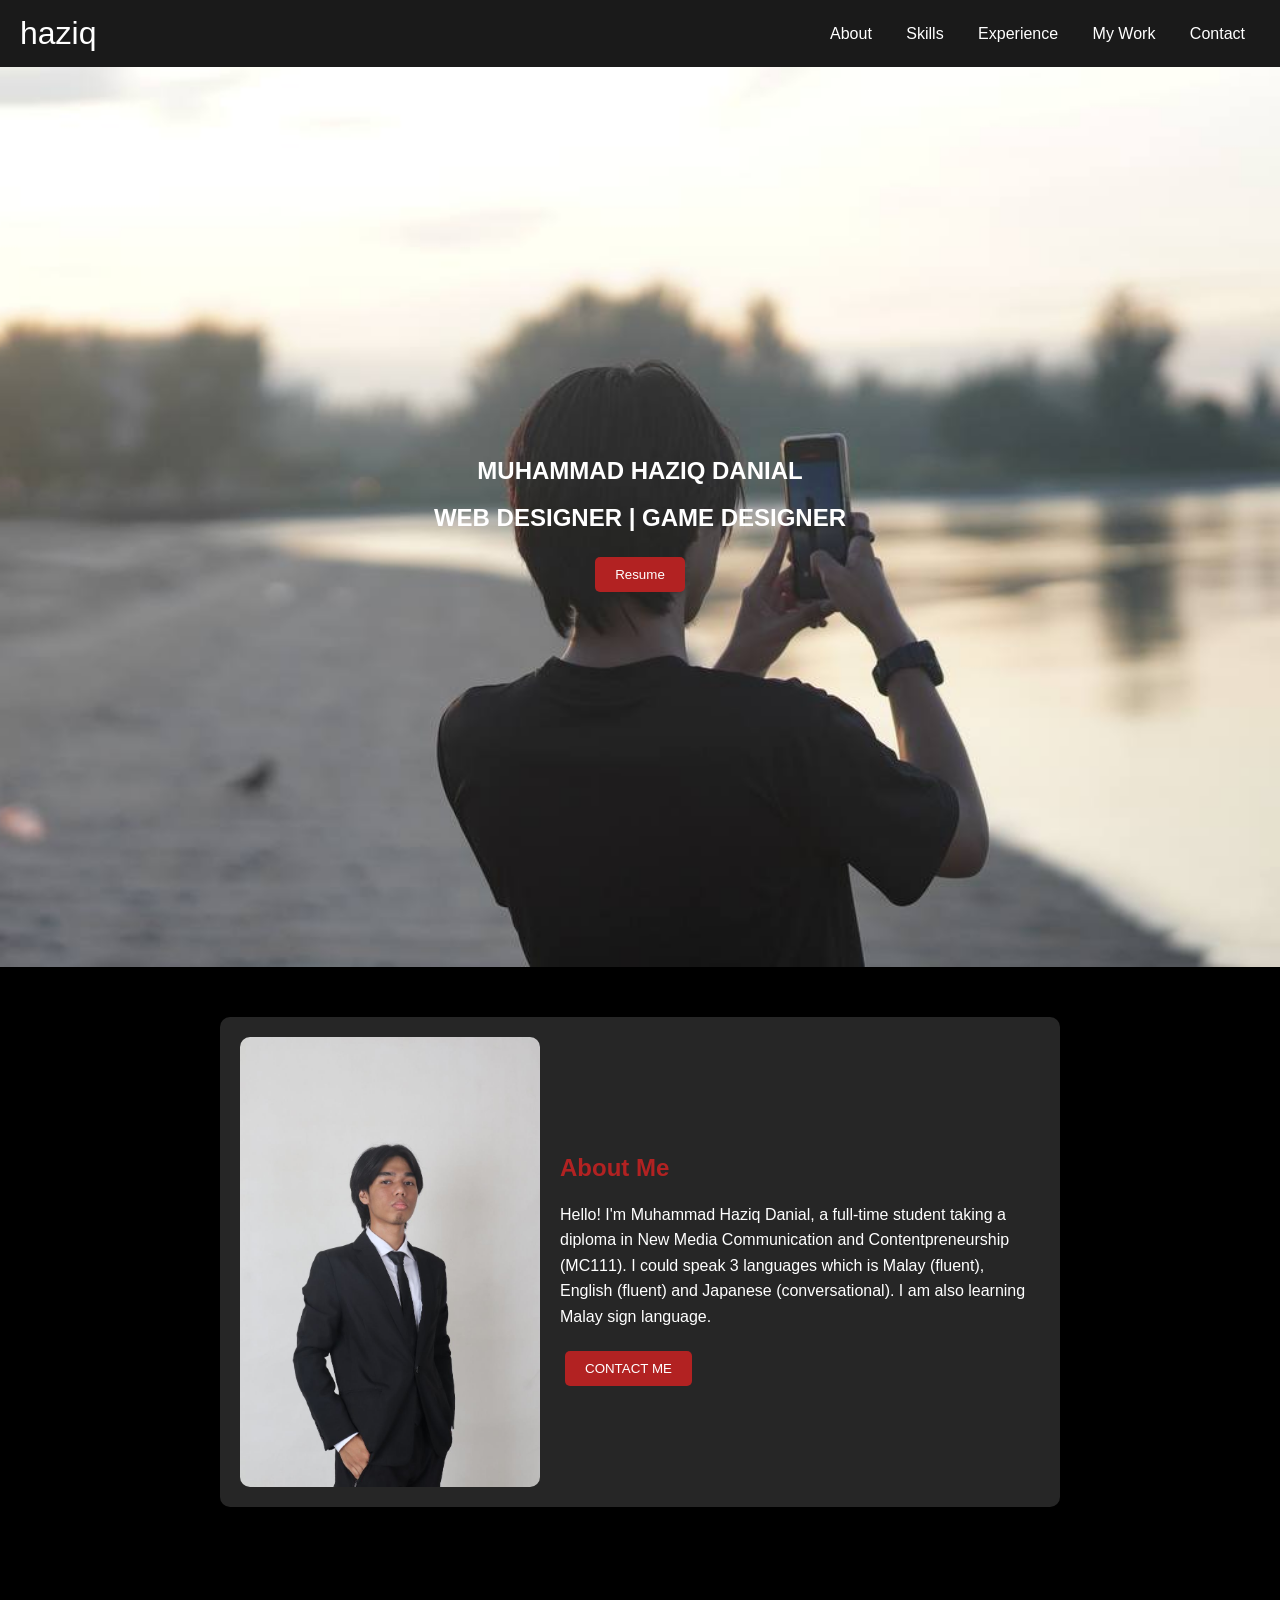
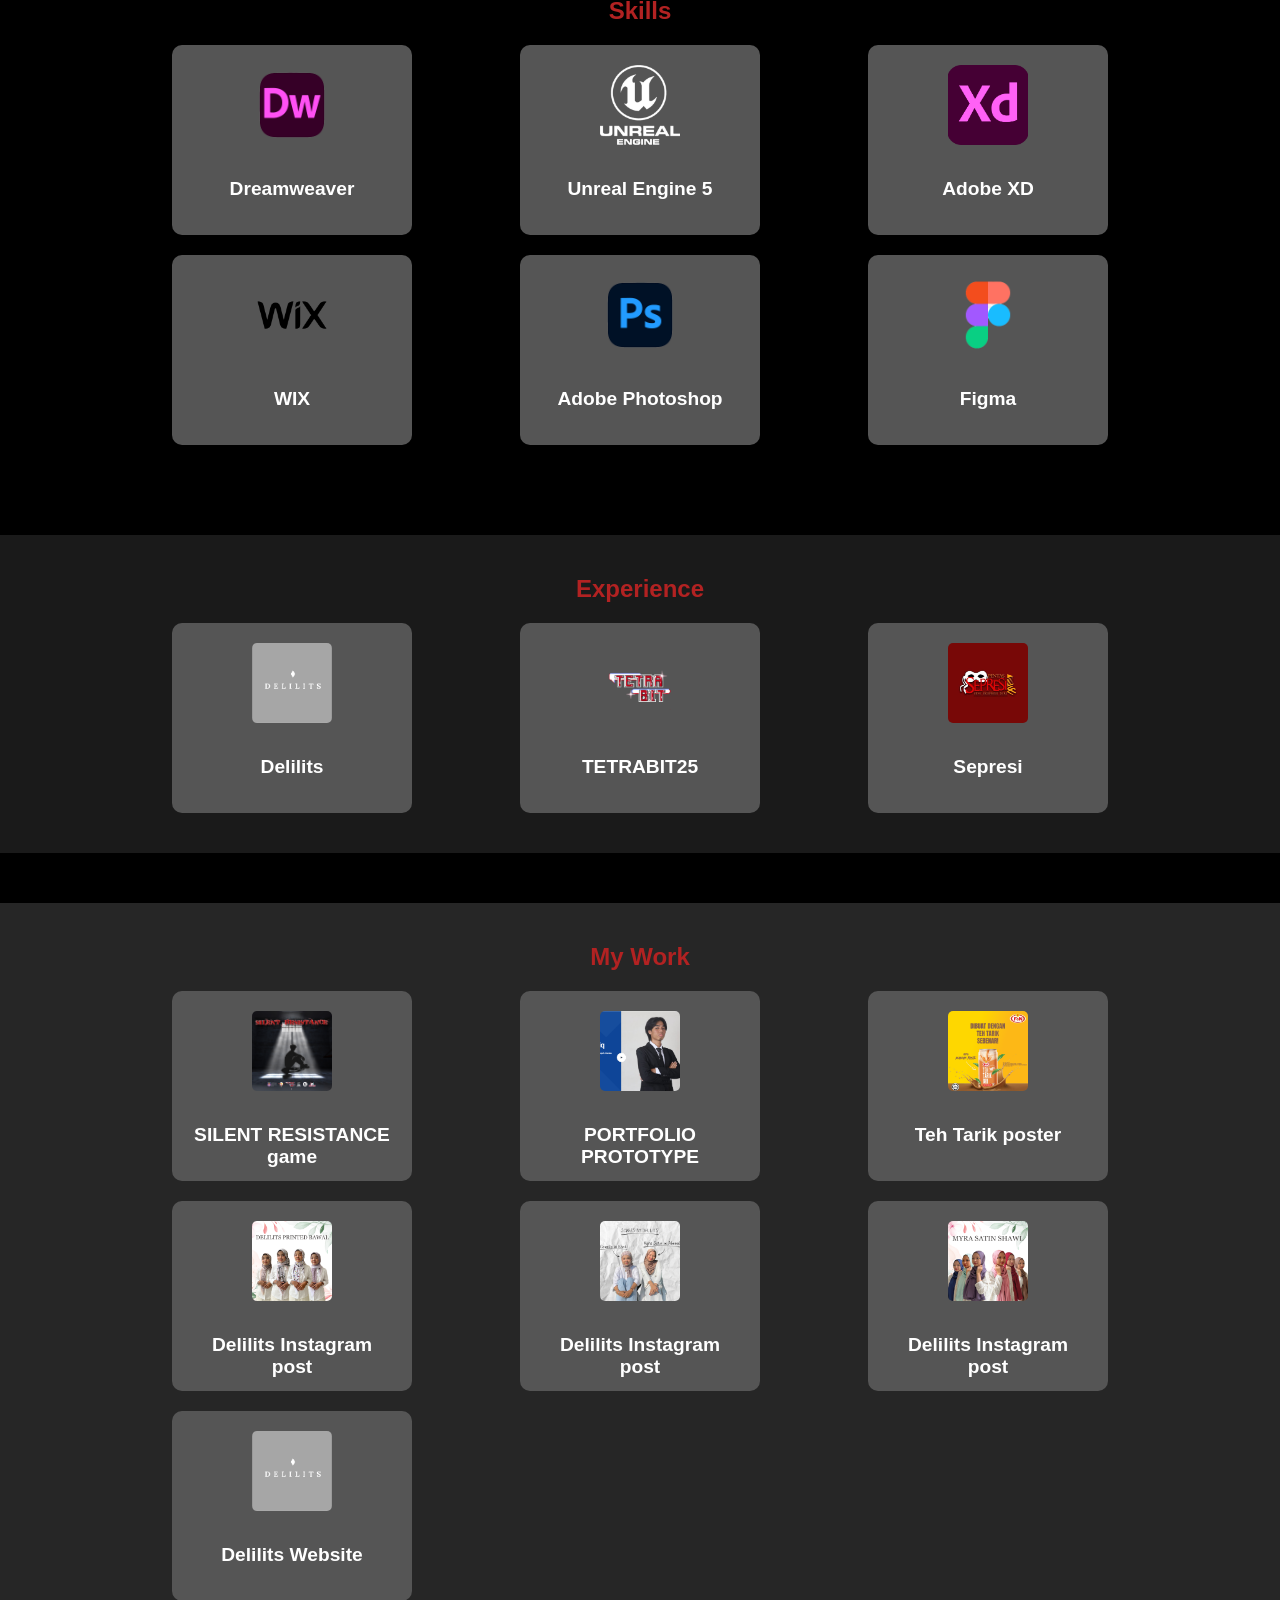
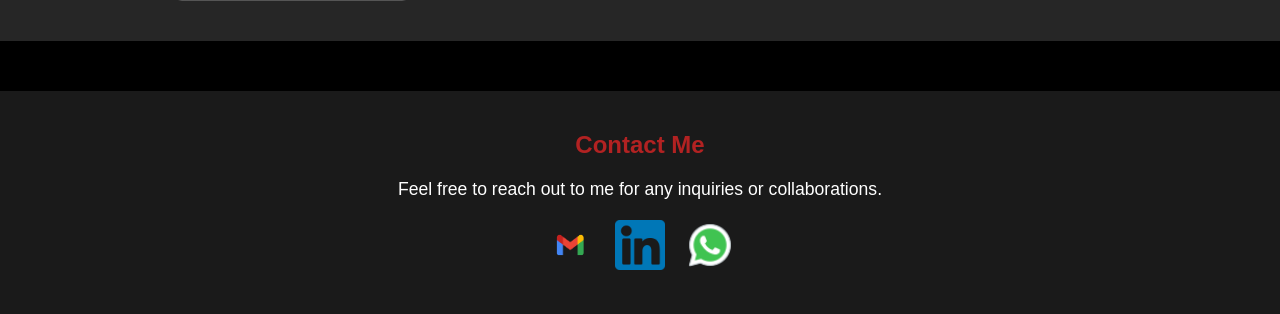
==== index.html @ 8dfd3870 "Update index.html" ====
<!DOCTYPE html>
<html lang="en">
<head>
  <meta charset="UTF-8">
  <meta name="viewport" content="width=device-width, initial-scale=1.0">
  <title>Haziq-Portfolio</title>
  <link rel="stylesheet" href="css/basic.css">
  <link rel="stylesheet" href="https://cdnjs.cloudflare.com/ajax/libs/font-awesome/6.0.0/css/all.min.css"
    integrity="sha512-9usAa10IRO0HhonpyAIVpjrylPvoDwiPUiKdWk5t3PyolY1cOd4DSE0Ga+ri4AuTroPR5aQvXU9xC6qOPnzFeg=="
    crossorigin="anonymous" referrerpolicy="no-referrer" />
</head>
<body>
  <nav class="main-nav">
    <a href="#" class="logo" onclick="scrollToHero()">haziq</a>
    <div class="nav-links">
      <a href="#about">About</a>
      <a href="#skills">Skills</a>
      <a href="#experience">Experience</a>
      <a href="#my-work">My Work</a>
      <a href="#contact">Contact</a>
    </div>
    <div class="hamburger">
      <i class="fas fa-bars"></i>
    </div>
  </nav>

  <section id="hero" class="hero">
    <div class="hero-content">
      <h1>MUHAMMAD HAZIQ DANIAL</h1>
      <h2>WEB DESIGNER | GAME DESIGNER</h2>
      <a
        href="https://www.canva.com/design/DAGLxWWae8o/kilIb12-wO36M04ahbIdtQ/view?utm_content=DAGLxWWae8o&utm_campaign=designshare&utm_medium=link2&utm_source=uniquelinks&utlId=h05227109ed"
        target="_blank">
        <button>Resume</button>
      </a>
    </div>
  </section>

  <section id="about" class="about">
    <img src="img/about me.jpg" alt="About Me">
    <div>
      <h2>About Me</h2>
      <p>Hello! I'm Muhammad Haziq Danial, a full-time student taking a diploma in New Media Communication and
        Contentpreneurship (MC111).
        I could speak 3 languages which is Malay (fluent), English (fluent) and Japanese (conversational). I am also
        learning Malay sign language.</p>
      <button onclick="scrollToContact()">CONTACT ME</button>
    </div>
  </section>

  <section id="skills" class="skills">
    <h2>Skills</h2>
    <div class="services-container">
      <div class="service-card" data-level="Level: Intermediate">
        <img src="img/dreamweaver.png" alt="Dreamweaver">
        <h3>Dreamweaver</h3>
      </div>
      <div class="service-card" data-level="Level: Intermediate">
        <img src="img/ue5.png" alt="Unreal Engine 5">
        <h3>Unreal Engine 5</h3>
      </div>
      <div class="service-card" data-level="Level: Intermediate">
        <img src="img/xd.png" alt="Adobe XD">
        <h3>Adobe XD</h3>
      </div>
      <div class="service-card" data-level="Level: Intermediate">
        <img src="img/wix.webp" alt="WIX">
        <h3>WIX</h3>
      </div>
      <div class="service-card" data-level="Level: Intermediate">
        <img src="img/photoshop.png" alt="Adobe Photoshop">
        <h3>Adobe Photoshop</h3>
      </div>
      <div class="service-card" data-level="Level: Intermediate">
        <img src="img/figma.png" alt="Figma">
        <h3>Figma</h3>
      </div>
    </div>
  </section>

  <section id="experience" class="experience">
    <h2>Experience</h2>
    <div class="services-container">
      <div class="service-card" onclick="showPopup('delilits')">
        <img src="img/delilits.png" alt="Delilits">
        <h3>Delilits</h3>
      </div>
      <div class="service-card" onclick="showPopup('tetrabit')">
        <img src="img/TetraBit2.png" alt="TETRABIT25">
        <h3>TETRABIT25</h3>
      </div>
      <div class="service-card" onclick="showPopup('sepresi')">
        <img src="img/sepresi.jpg" alt="Sepresi">
        <h3>Sepresi</h3>
      </div>
    </div>
  </section>

  <section id="my-work" class="my-work">
    <h2>My Work</h2>
    <div class="services-container">
      <div class="service-card" onclick="showVideoPopup('silent')">
        <img src="poster landscape.png" alt="SILENT RESISTANCE game">
        <h3>SILENT RESISTANCE game</h3>
      </div>
      <div class="service-card" onclick="showVideoPopup('portfolio')">
        <img src="Screenshot 2025-01-25 230722.png" alt="PORTFOLIO PROTOTYPE">
        <h3>PORTFOLIO PROTOTYPE</h3>
      </div>
      <div class="service-card" onclick="showPopupImage('img/teh tarik-Recovered.png')">
        <img src="img/teh tarik-Recovered.png" alt="Teh Tarik poster">
        <h3>Teh Tarik poster</h3>
      </div>
      <div class="service-card" onclick="showPopupImage('img/delilits bawal.png')">
        <img src="img/delilits bawal.png" alt="Delilits Instagram post">
        <h3>Delilits Instagram post</h3>
      </div>
      <div class="service-card" onclick="showPopupImage('img/Last post delilits.png')">
        <img src="img/Last post delilits.png" alt="Delilits Instagram post">
        <h3>Delilits Instagram post</h3>
      </div>
      <div class="service-card" onclick="showPopupImage('img/Delilits shawl.png')">
        <img src="img/Delilits shawl.png" alt="Delilits Instagram post">
        <h3>Delilits Instagram post</h3>
      </div>
      <div class="service-card" onclick="window.open('https://www.canva.com/design/DAGdekiUFUc/zvSo8yZYkR0SlbvZCG7vXQ/edit?utm_content=DAGdekiUFUc&utm_campaign=designshare&utm_medium=link2&utm_source=sharebutton', '_blank')">
        <img src="img/delilits.png" alt="Delilits Website">
        <h3>Delilits Website</h3>
      </div>
    </div>
  </section>

  <footer id="contact">
    <h2>Contact Me</h2>
    <p>Feel free to reach out to me for any inquiries or collaborations.</p>
    <div class="contact-container">
      <a href="mailto:haziqdanialsyah@gmail.com">
        <img src="img/email.png" alt="Email">
      </a>
      <a
        href="https://www.linkedin.com/in/haziq-danial-4a1328305?utm_source=share&utm_campaign=share_via&utm_content=profile&utm_medium=android_app"
        target="_blank">
        <img src="img/linkedin.png" alt="LinkedIn">
      </a>
      <a href="https://api.whatsapp.com/send/?phone=%2B60199232571&text&type=phone_number&app_absent=0"
        target="_blank">
        <img src="whatsapp.png" alt="WhatsApp">
      </a>
    </div>
  </footer>

  <div id="popup" class="popup">
    <div class="popup-content">
      <button class="popup-close" onclick="hidePopup()">&times;</button>
      <img id="popup-img" src="" alt="Experience">
      <div>
        <h3 id="popup-title"></h3>
        <p id="popup-description"></p>
        <p id="delilits-link" style="display: none;">For the full layout of the website <a
            href="https://www.canva.com/design/DAGdekiUFUc/zvSo8yZYkR0SlbvZCG7vXQ/edit?utm_content=DAGdekiUFUc&utm_campaign=designshare&utm_medium=link2&utm_source=sharebutton"
            target="_blank">click here</a>.</p>
        <div id="popup-images" class="popup-images"></div>
      </div>
    </div>
  </div>

  <div id="popup-image-container" class="popup-image-container">
    <img id="popup-image" src="" alt="Popup Image">
  </div>

  <div id="video-popup" class="video-popup">
    <div class="video-popup-content">
      <video id="video-player" controls></video>
      <div class="video-popup-controls">
        <button onclick="previousVideo()">Previous</button>
        <button onclick="nextVideo()">Next</button>
      </div>
      <button class="video-popup-close" onclick="hideVideoPopup()">&times;</button>
    </div>
  </div>

  <script>
    const experiences = {
      delilits: {
        img: "img/delilits.png",
        title: "Delilits",
        description: "Delilits was an online shawl brand. I was a developer for their website which was Delilits.com (The domain was no longer available). I also made three Instagram posts for Delilits which could be seen at the My work section.",
        images: []
      },
      tetrabit: {
        img: "img/TetraBit2.png",
        title: "TETRABIT25",
        description: "TETRABIT25 is an event organized by my course MC111. The event was to get beta testers to try our game. I am the treasurer and protocol bureau leader for the event. My job was to handle the event's financial flow and making sure that the event went as planned. I am also the developer of the game SILENT RESISTANCE for the TETRABIT25 exhibition.",
        images: ["img/DSC_7385-Enhanced-NR.jpg", "img/DSC_7483-Enhanced-NR.jpg", "img/DSC_7884-Enhanced-NR.jpg", "img/_DSC0107.JPG"]
      },
      sepresi: {
        img: "img/sepresi.jpg",
        title: "Sepresi",
        description: "SEPRESI is an acting club at my campus. On 4th of January, the club held a play and I was responsible of handling the ticketing process of the play. All the tickets were preordered and I will have to look for the buyers information before they claim the ticket.",
        images: ["img/semarak2.jpg", "img/semarak3.jpg", "img/semarak4.jpg", "img/semarakj.jpg"]
      }
    };

    const videos = {
      silent: {
        src: "MyProject10 Preview [NetMode_ Standalone 0]  (64-bit_PC D3D SM6) 2025-01-25 18-56-20.mp4",
        thumbnail: "poster landscape.png"
      },
      portfolio: {
        src: "Adobe XD 2025-01-25 22-15-40.mp4",
        thumbnail: "Screenshot 2025-01-25 230722.png"
      }
    };

    let currentVideoIndex = 0;
    const videoKeys = Object.keys(videos);
    let currentPopupKey = null;
    let currentImageIndex = 0;

    function showPopup(key) {
      const popup = document.getElementById('popup');
      const img = document.getElementById('popup-img');
      const title = document.getElementById('popup-title');
      const description = document.getElementById('popup-description');
      const popupImagesContainer = document.getElementById('popup-images');

      img.src = experiences[key].img;
      title.textContent = experiences[key].title;
      description.innerHTML = experiences[key].description;
      popupImagesContainer.innerHTML = '';

      if (key === 'delilits') {
        const delilitsLink = document.getElementById('delilits-link');
        delilitsLink.style.display = 'block';
      } else {
        document.getElementById('delilits-link').style.display = 'none';
      }

      experiences[key].images.forEach((image) => {
        const imgElement = document.createElement('img');
        imgElement.src = image;
        imgElement.alt = "Experience Image";
        imgElement.onclick = () => showPopupImage(image);
        popupImagesContainer.appendChild(imgElement);
      });

      popup.style.display = 'flex';
    }

    function showPopupImage(imageSrc) {
      const popupImageContainer = document.getElementById('popup-image-container');
      const popupImage = document.getElementById('popup-image');
      popupImage.src = imageSrc;
      popupImageContainer.style.display = 'flex';
    }

    function hidePopupImage() {
      document.getElementById('popup-image-container').style.display = 'none';
    }

    function hidePopup() {
      document.getElementById('popup').style.display = 'none';
    }

    function showVideoPopup(key) {
      const videoPopup = document.getElementById('video-popup');
      const videoPlayer = document.getElementById('video-player');
      videoPlayer.src = videos[key].src;
      videoPlayer.poster = videos[key].thumbnail;
      videoPopup.style.display = 'flex';
      videoPlayer.play();
      currentVideoIndex = videoKeys.indexOf(key);
    }

    function hideVideoPopup() {
      const videoPopup = document.getElementById('video-popup');
      const videoPlayer = document.getElementById('video-player');
      videoPlayer.pause();
      videoPopup.style.display = 'none';
    }

    function nextVideo() {
      currentVideoIndex = (currentVideoIndex + 1) % videoKeys.length;
      const nextKey = videoKeys[currentVideoIndex];
      const videoPlayer = document.getElementById('video-player');
      videoPlayer.src = videos[nextKey].src;
      videoPlayer.poster = videos[nextKey].thumbnail;
      videoPlayer.play();
    }

    function previousVideo() {
      currentVideoIndex = (currentVideoIndex - 1 + videoKeys.length) % videoKeys.length;
      const prevKey = videoKeys[currentVideoIndex];
      const videoPlayer = document.getElementById('video-player');
      videoPlayer.src = videos[prevKey].src;
      videoPlayer.poster = videos[prevKey].thumbnail;
      videoPlayer.play();
    }

    function scrollToHero() {
      const heroSection = document.getElementById('hero');
      window.scrollTo({
        top: heroSection.offsetTop,
        behavior: 'smooth'
      });
    }

    function scrollToContact() {
      const contactSection = document.getElementById('contact');
      window.scrollTo({
        top: contactSection.offsetTop,
        behavior: 'smooth'
      });
    }

    document.querySelectorAll('nav a').forEach(anchor => {
      anchor.addEventListener('click', function (e) {
        e.preventDefault();

        const targetId = this.getAttribute('href').substring(1);
        const targetElement = document.getElementById(targetId);
        const headerOffset = targetElement.offsetTop;

        if (targetElement) {
          window.scrollTo({
            top: headerOffset,
            behavior: 'smooth'
          });
        }
      });
    });

    window.addEventListener('click', function (event) {
      const popup = document.getElementById('popup');
      const popupImageContainer = document.getElementById('popup-image-container');
      const videoPopup = document.getElementById('video-popup');
      if (popup && event.target === popup) {
        hidePopup();
      }
      if (popupImageContainer && event.target === popupImageContainer) {
        hidePopupImage();
      }
      if (videoPopup && event.target === videoPopup) {
        hideVideoPopup();
      }
    });

    /* Mobile Hamburger Menu */
    document.querySelector('.hamburger').addEventListener('click', function () {
      const navLinks = document.querySelector('.nav-links');
      navLinks.style.display = navLinks.style.display === 'flex' ? 'none' : 'flex';
    });
  </script>
</body>
</html>
---- css/basic.css ----
/* General Styles */
body {
  font-family: Arial, sans-serif;
  margin: 0;
  padding: 0;
  background-color: #000;
  color: #fff;
  text-align: center;
}

h1,
h2 {
  font-weight: bold;
  color: #B22222;
}

button {
  padding: 10px 20px;
  background-color: #B22222;
  color: #fff;
  border: none;
  cursor: pointer;
  margin: 5px;
  transition: background 0.3s ease;
  border-radius: 5px;
}

button:hover {
  background-color: #FF4500;
}

/* Navigation Bar */
.main-nav {
  background-color: #1a1a1a;
  padding: 15px 0;
  display: flex;
  justify-content: space-between;
  align-items: center;
  position: sticky;
  top: 0;
  z-index: 100;
}

.main-nav a {
  color: #fff;
  text-decoration: none;
  margin: 0 15px;
  transition: color 0.3s ease;
  position: relative;
}

.main-nav a:hover {
  color: #B22222;
}

.main-nav a::after {
  content: '';
  position: absolute;
  width: 0;
  height: 2px;
  background-color: #B22222;
  bottom: -5px;
  left: 0;
  transition: width 0.3s ease;
}

.main-nav a:hover::after {
  width: 100%;
}

.main-nav .logo {
  font-family: 'Arial', sans-serif;
  font-size: 2em;
  margin-left: 20px;
  font-weight: normal;
  cursor: pointer;
}

.main-nav .nav-links {
  margin-right: 20px;
}

/* Hero Section */
.hero {
  height: 100vh;
  background: url('../img/hero2.jpg') no-repeat center center/cover; /* Adjusted path for img folder */
  display: flex;
  justify-content: center;
  align-items: center;
  text-align: center;
  background-color: #1a1a1a;
}

.hero h1,
.hero h2 {
  color: #fff;
}

/* Skills and Experience Sections */
.skills,
.experience,
.my-work,
.about {
  margin: 50px 0;
  padding: 20px 0;
}

.skills {
  background-color: #000;
}

.experience {
  background-color: #1a1a1a;
}

.my-work {
  background-color: #262626;
}

.about {
  background-color: #262626;
}

.services-container {
  display: grid;
  grid-template-columns: repeat(auto-fit, minmax(200px, 1fr));
  gap: 20px;
  justify-items: center;
  margin: 20px auto;
  max-width: 80%;
}

.service-card {
  background-color: #555;
  padding: 20px;
  border-radius: 10px;
  text-align: center;
  cursor: pointer; /* Added this for visual feedback */
  transition: transform 0.3s ease, background-color 0.3s ease;
  width: 200px;
  height: 150px;
  position: relative;
  box-shadow: 0 0 10px rgba(255, 69, 0, 0);
  outline: 2px solid transparent;
}

.service-card:hover {
  transform: translateY(-10px);
  background-color: #B22222;
  color: #fff;
  box-shadow: 0 0 20px rgba(255, 69, 0, 0.5);
  outline: 2px solid #B22222;
}

.service-card img {
  width: 80px;
  height: 80px;
  margin-bottom: 10px;
  border-radius: 5px;
  object-fit: cover;
  transition: filter 0.3s ease;
  background-color: transparent;
}

.service-card:hover img {
  filter: brightness(1.5);
}

.service-card h3 {
  font-size: 1.2rem;
}

.service-card:hover::after {
  content: attr(data-level);
  display: block;
  margin-top: 10px;
  font-size: 1rem;
  color: #fff;
  text-align: center;
  padding: 5px;
  border-radius: 5px;
  position: absolute;
  bottom: 0;
  left: 0;
  right: 0;
  background: none;
}

/* Popup Styles */
.popup {
  display: none;
  position: fixed;
  top: 0;
  left: 0;
  width: 100%;
  height: 100%;
  background-color: rgba(0, 0, 0, 0.8);
  justify-content: center;
  align-items: center;
  z-index: 1000;
}

.popup-content {
  background-color: #363737;
  padding: 20px;
  border-radius: 10px;
  display: flex;
  align-items: center;
  max-width: 800px;
  width: 80%;
  text-align: left;
  position: relative;
}

.popup-content img {
  width: 150px;
  height: auto;
  margin-right: 20px;
  margin-top: 10px;
}

.popup-content h3 {
  margin: 0;
  color: #fff;
}

.popup-content p {
  margin: 10px 0 0;
}

.popup-images {
  display: flex;
  flex-wrap: wrap;
  gap: 10px;
  margin-top: 20px;
  justify-content: center;
}

.popup-images img {
  width: 100px;
  height: 100px;
  object-fit: cover;
  border-radius: 5px;
  cursor: pointer;
  transition: transform 0.3s ease;
}

.popup-images img:hover {
  transform: scale(1.2);
}

.popup-image-container {
  display: none;
  position: fixed;
  top: 0;
  left: 0;
  width: 100%;
  height: 100%;
  background-color: rgba(0, 0, 0, 0.8);
  justify-content: center;
  align-items: center;
  z-index: 1001;
}

.popup-image-container img {
  max-width: 90%;
  max-height: 90%;
  border-radius: 10px;
  transition: transform 0.3s ease;
}

.popup-image-container img:hover {
  transform: scale(1);
}

/* Footer Styles */
footer {
  background-color: #1a1a1a;
  padding: 20px 0;
  text-align: center;
}

footer p {
  margin: 20px auto;
  font-size: 1.1rem;
  max-width: 600px;
}

.contact-container {
  display: flex;
  justify-content: center;
  gap: 20px;
  margin: 20px auto;
}

.contact-container img {
  width: 50px;
  height: 50px;
  cursor: pointer;
  transition: transform 0.3s ease;
}

.contact-container img:hover {
  transform: scale(1.2);
}

/* About Me Section */
.about {
  margin: 50px auto;
  padding: 20px;
  max-width: 800px;
  text-align: left;
  display: flex;
  gap: 20px;
  align-items: center;
  background-color: #262626;
  border-radius: 10px;
}

.about img {
  width: 300px;
  border-radius: 10px;
}

.about h2 {
  margin-bottom: 20px;
}

.about p {
  line-height: 1.6;
}

/* Video Popup Styles */
.video-popup {
  display: none;
  position: fixed;
  top: 0;
  left: 0;
  width: 100%;
  height: 100%;
  background-color: rgba(0, 0, 0, 0.8);
  justify-content: center;
  align-items: center;
  z-index: 1001;
}

.video-popup-content {
  background-color: #363737;
  padding: 20px;
  border-radius: 10px;
  max-width: 80%;
  max-height: 80%;
  overflow: auto;
  position: relative;
}

.video-popup-content video {
  width: 100%;
  max-height: 600px;
}

.video-popup-close {
  position: absolute;
  top: 10px;
  right: 10px;
  background: none;
  color: #fff;
  font-size: 24px;
  border: none;
  cursor: pointer;
}

.video-popup-controls {
  display: flex;
  justify-content: space-between;
  margin-top: 10px;
}

.video-popup-controls button {
  background-color: #B22222;
  color: #fff;
  border: none;
  padding: 10px 15px;
  cursor: pointer;
  border-radius: 5px;
}

.video-popup-controls button:hover {
  background-color: #FF4500;
}

/* Mobile Styles */
@media (max-width: 768px) {
  .main-nav {
    flex-direction: column;
    justify-content: center;
    align-items: center;
    text-align: center;
  }

  .main-nav .logo {
    margin-left: 0;
    margin-bottom: 10px;
  }

  .main-nav .nav-links {
    display: none;
    width: 100%;
    padding: 10px 0;
  }

  .main-nav .nav-links a {
    display: block;
    margin: 5px 0;
    text-align: center;
  }

  .hamburger {
    display: block;
    font-size: 2em;
    color: #fff;
    margin-right: 10px;
    cursor: pointer;
    position: absolute;
    top: 10px;
    right: 10px;
  }

  .hero {
    height: auto;
    padding: 50px 20px;
  }

  .about {
    flex-direction: column;
    text-align: center;
    align-items: center;
  }

  .about img {
    width: 80%;
    max-width: 300px;
  }

  .services-container {
    grid-template-columns: repeat(auto-fit, minmax(150px, 1fr));
  }

  .service-card {
    width: 100%;
    height: auto;
  }

  .popup-content {
    flex-direction: column;
    align-items: center;
    text-align: center;
  }

  .popup-content img {
    margin-right: 0;
    margin-bottom: 10px;
  }

  .contact-container {
    flex-direction: column;
    align-items: center;
  }

  .contact-container img {
    margin: 10px 0;
  }
}

.hamburger {
  display: none;
}

/* Desktop View for My Work Section */
@media (min-width: 769px) {
  #my-work .services-container {
    grid-template-columns: repeat(3, 1fr);
  }

  #skills .services-container {
    grid-template-columns: repeat(3, 1fr);
  }
}
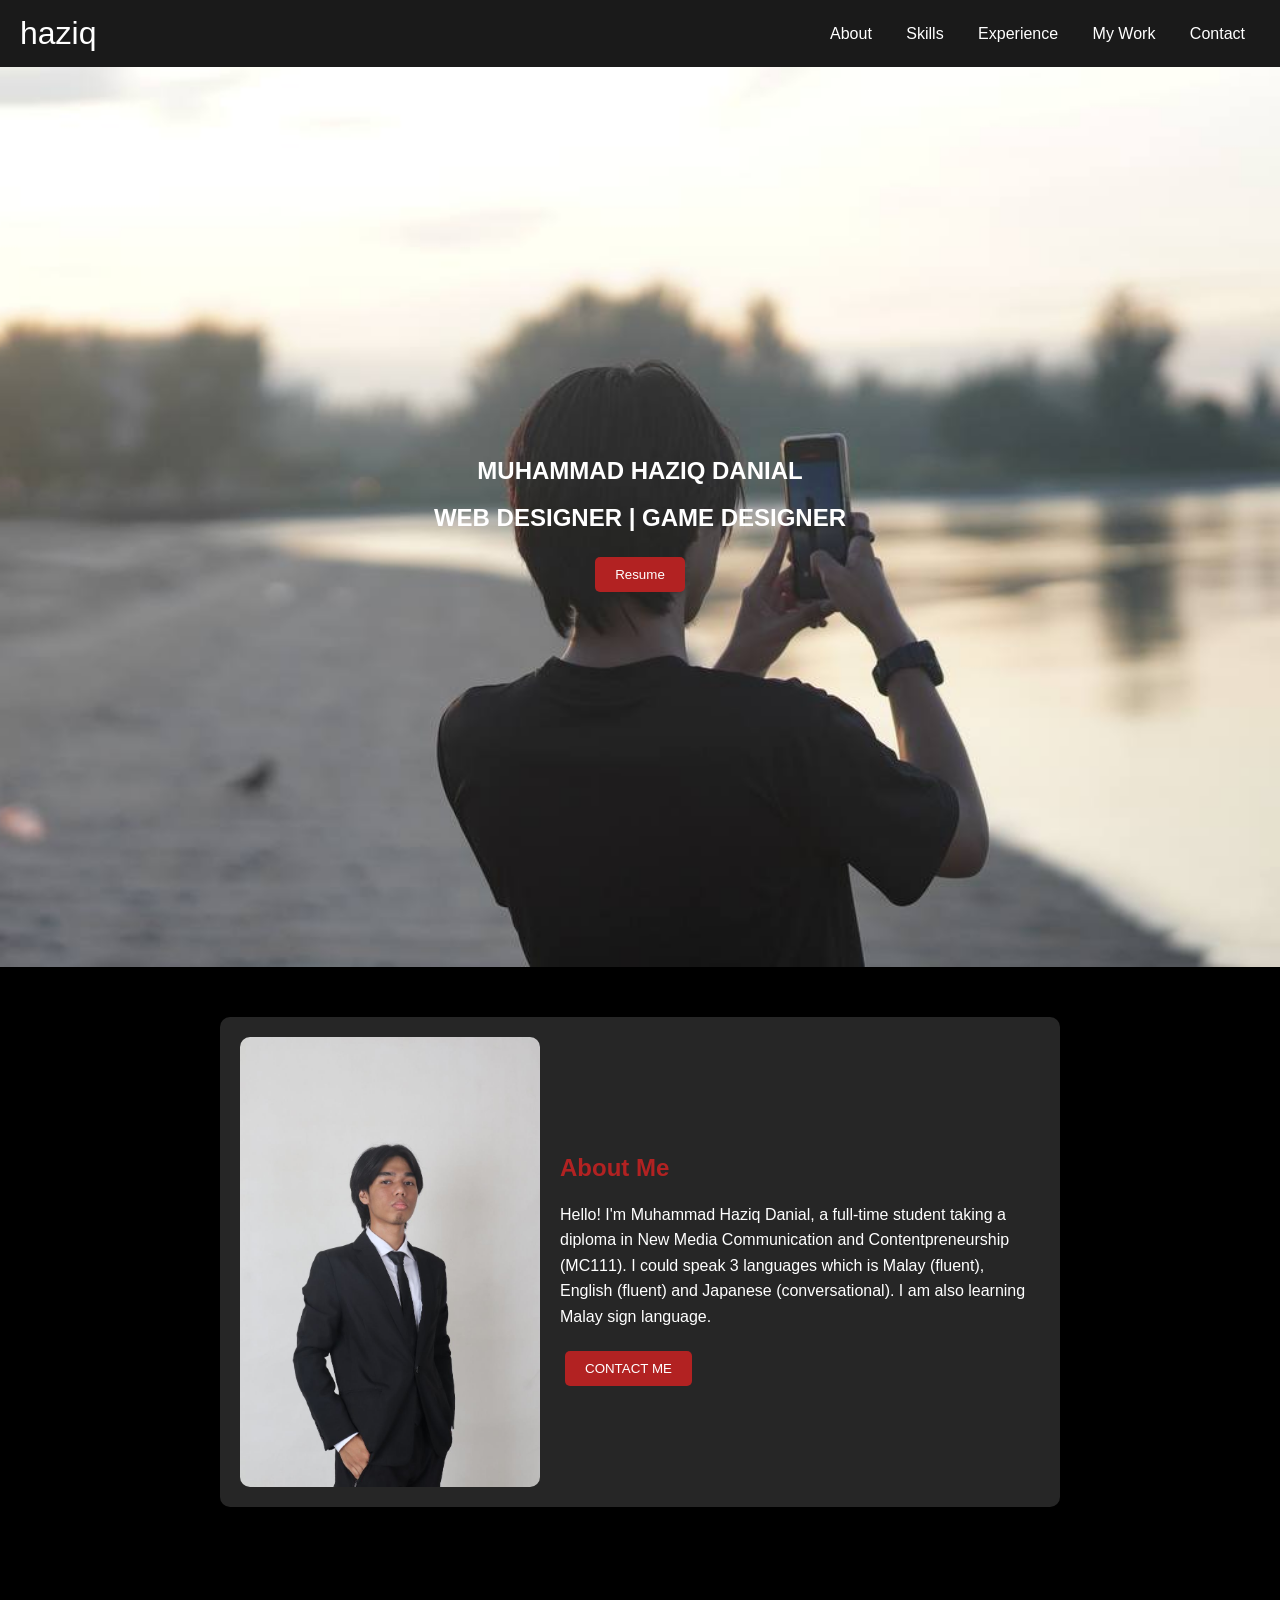
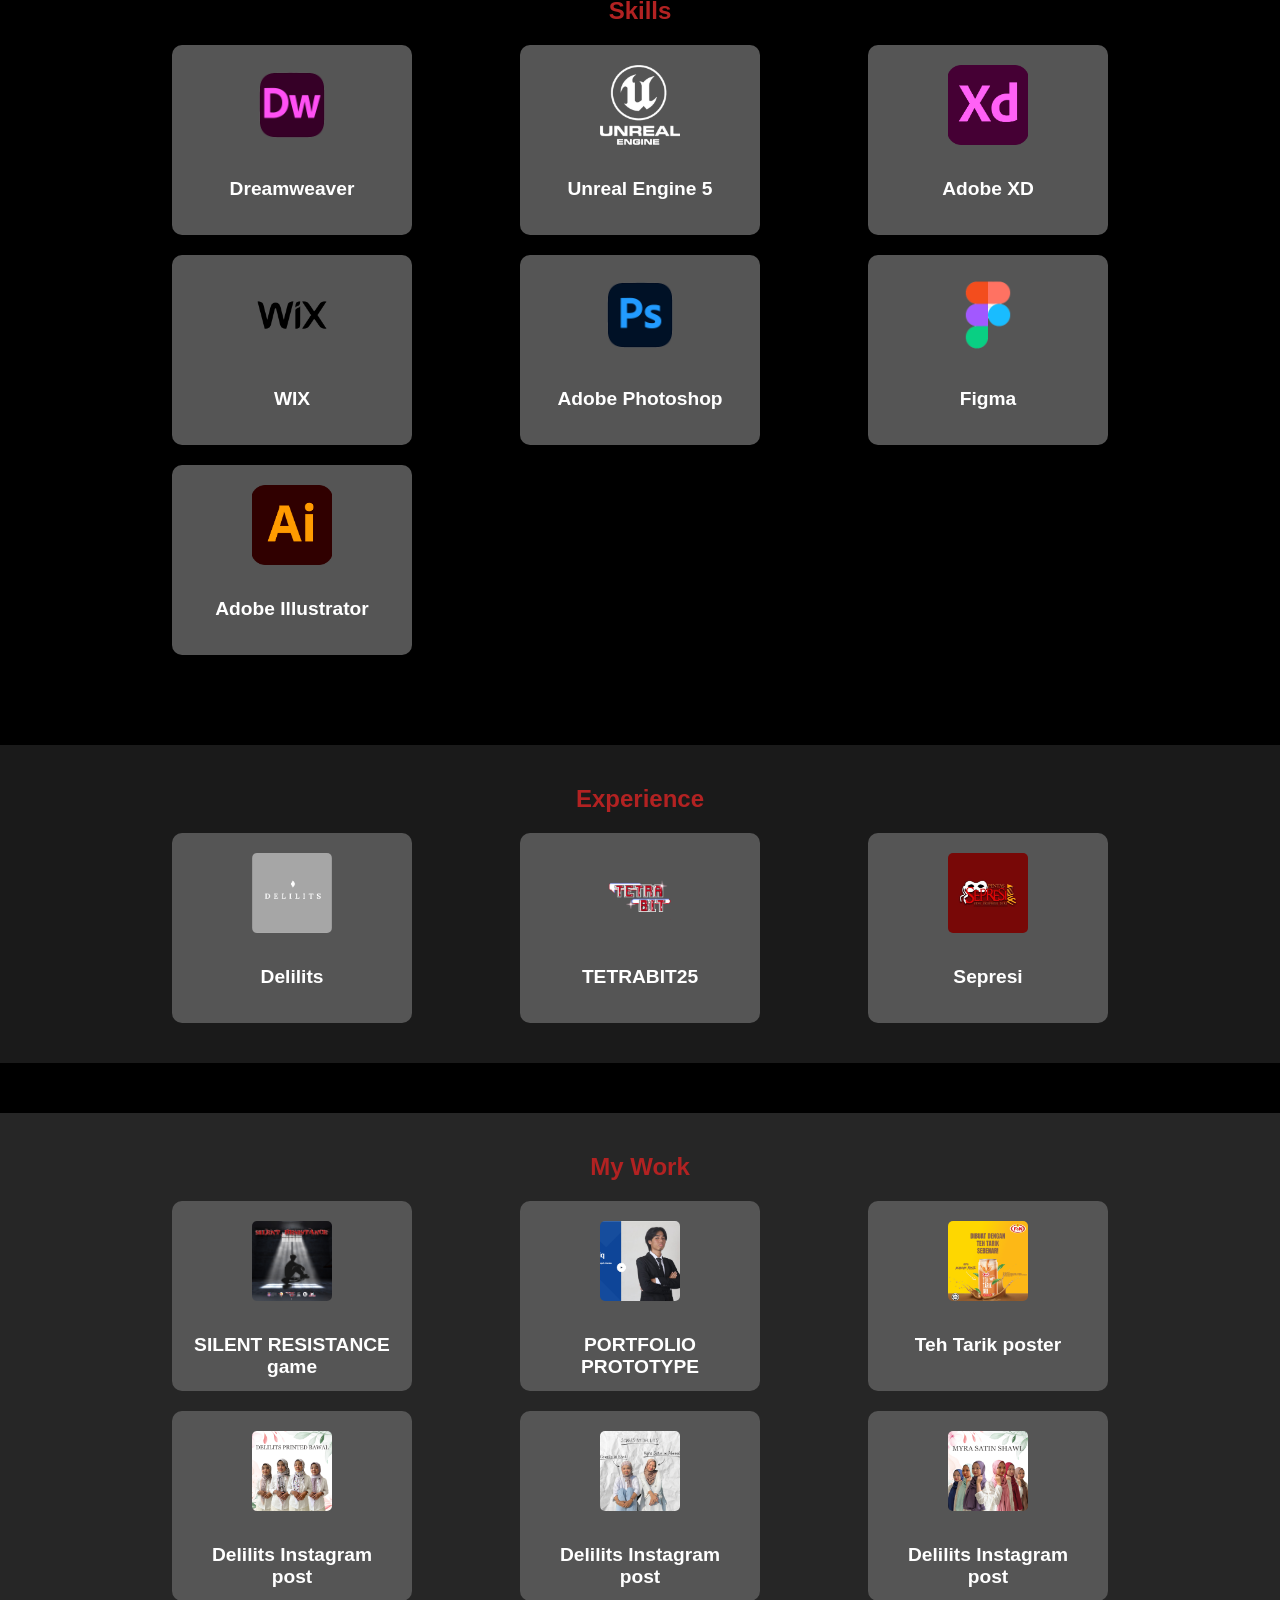
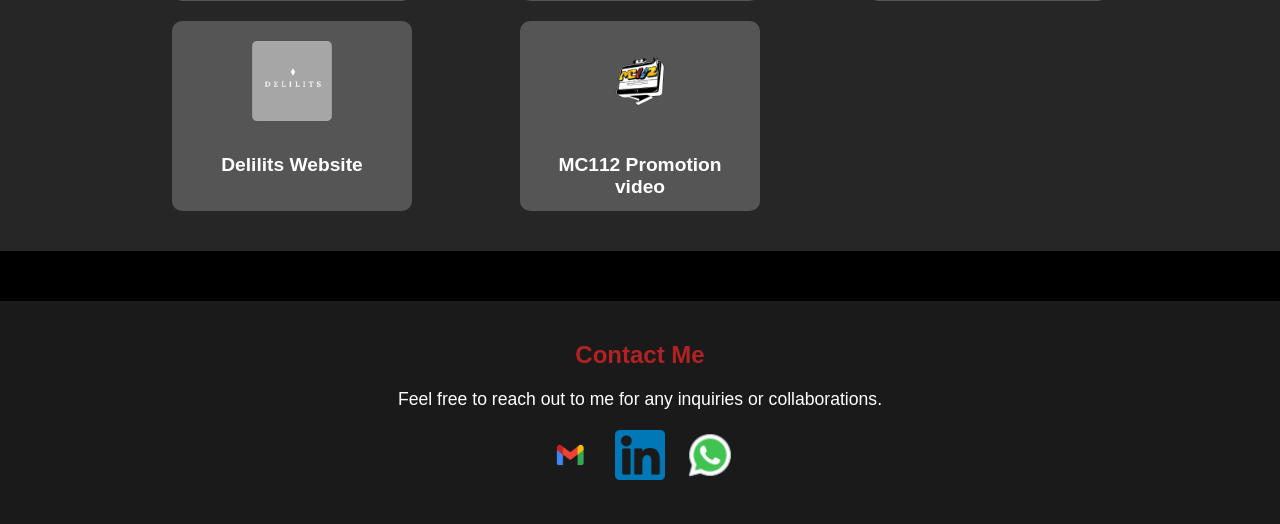
==== commit 2477d89b: "Update index.html" ====
--- a/index.html
+++ b/index.html
@@ -1,355 +1,343 @@
 <!DOCTYPE html>
 <html lang="en">
 <head>
-  <meta charset="UTF-8">
-  <meta name="viewport" content="width=device-width, initial-scale=1.0">
-  <title>Haziq-Portfolio</title>
-  <link rel="stylesheet" href="css/basic.css">
-  <link rel="stylesheet" href="https://cdnjs.cloudflare.com/ajax/libs/font-awesome/6.0.0/css/all.min.css"
-    integrity="sha512-9usAa10IRO0HhonpyAIVpjrylPvoDwiPUiKdWk5t3PyolY1cOd4DSE0Ga+ri4AuTroPR5aQvXU9xC6qOPnzFeg=="
-    crossorigin="anonymous" referrerpolicy="no-referrer" />
+    <meta charset="UTF-8">
+    <meta name="viewport" content="width=device-width, initial-scale=1.0">
+    <title>Haziq-Portfolio</title>
+    <link rel="stylesheet" href="css/basic.css">
+    <link rel="stylesheet" href="https://cdnjs.cloudflare.com/ajax/libs/font-awesome/6.0.0/css/all.min.css"
+        integrity="sha512-9usAa10IRO0HhonpyAIVpjrylPvoDwiPUiKdWk5t3PyolY1cOd4DSE0Ga+ri4AuTroPR5aQvXU9xC6qOPnzFeg=="
+        crossorigin="anonymous" referrerpolicy="no-referrer" />
 </head>
 <body>
-  <nav class="main-nav">
-    <a href="#" class="logo" onclick="scrollToHero()">haziq</a>
-    <div class="nav-links">
-      <a href="#about">About</a>
-      <a href="#skills">Skills</a>
-      <a href="#experience">Experience</a>
-      <a href="#my-work">My Work</a>
-      <a href="#contact">Contact</a>
+    <nav class="main-nav">
+        <a href="#" class="logo" onclick="scrollToHero()">haziq</a>
+        <div class="nav-links">
+            <a href="#about">About</a>
+            <a href="#skills">Skills</a>
+            <a href="#experience">Experience</a>
+            <a href="#my-work">My Work</a>
+            <a href="#contact">Contact</a>
+        </div>
+        <div class="hamburger">
+            <i class="fas fa-bars"></i>
+        </div>
+    </nav>
+
+    <section id="hero" class="hero">
+        <div class="hero-content">
+            <h1>MUHAMMAD HAZIQ DANIAL</h1>
+            <h2>WEB DESIGNER | GAME DESIGNER</h2>
+            <a
+                href="https://www.canva.com/design/DAGLxWWae8o/kilIb12-wO36M04ahbIdtQ/view?utm_content=DAGLxWWae8o&utm_campaign=designshare&utm_medium=link2&utm_source=uniquelinks&utlId=h05227109ed"
+                target="_blank">
+                <button>Resume</button>
+            </a>
+        </div>
+    </section>
+
+    <section id="about" class="about">
+        <img src="img/about me.jpg" alt="About Me">
+        <div>
+            <h2>About Me</h2>
+            <p>Hello! I'm Muhammad Haziq Danial, a full-time student taking a diploma in New Media Communication and
+                Contentpreneurship (MC111).
+                I could speak 3 languages which is Malay (fluent), English (fluent) and Japanese (conversational). I am also
+                learning Malay sign language.</p>
+            <button onclick="scrollToContact()">CONTACT ME</button>
+        </div>
+    </section>
+
+    <section id="skills" class="skills">
+        <h2>Skills</h2>
+        <div class="services-container">
+            <div class="service-card" data-level="Level: Intermediate">
+                <img src="img/dreamweaver.png" alt="Dreamweaver">
+                <h3>Dreamweaver</h3>
+            </div>
+            <div class="service-card" data-level="Level: Intermediate">
+                <img src="img/ue5.png" alt="Unreal Engine 5">
+                <h3>Unreal Engine 5</h3>
+            </div>
+            <div class="service-card" data-level="Level: Intermediate">
+                <img src="img/xd.png" alt="Adobe XD">
+                <h3>Adobe XD</h3>
+            </div>
+            <div class="service-card" data-level="Level: Intermediate">
+                <img src="img/wix.webp" alt="WIX">
+                <h3>WIX</h3>
+            </div>
+            <div class="service-card" data-level="Level: Intermediate">
+                <img src="img/photoshop.png" alt="Adobe Photoshop">
+                <h3>Adobe Photoshop</h3>
+            </div>
+            <div class="service-card" data-level="Level: Intermediate">
+                <img src="img/figma.png" alt="Figma">
+                <h3>Figma</h3>
+            </div>
+            <div class="service-card" data-level="Level: Intermediate">
+                <img src="img/illustrator.png" alt="Adobe Illustrator">
+                <h3>Adobe Illustrator</h3>
+            </div>
+        </div>
+    </section>
+
+    <section id="experience" class="experience">
+        <h2>Experience</h2>
+        <div class="services-container">
+            <div class="service-card" onclick="showPopup('delilits')">
+                <img src="img/delilits.png" alt="Delilits">
+                <h3>Delilits</h3>
+            </div>
+            <div class="service-card" onclick="showPopup('tetrabit')">
+                <img src="img/TetraBit2.png" alt="TETRABIT25">
+                <h3>TETRABIT25</h3>
+            </div>
+            <div class="service-card" onclick="showPopup('sepresi')">
+                <img src="img/sepresi.jpg" alt="Sepresi">
+                <h3>Sepresi</h3>
+            </div>
+        </div>
+    </section>
+
+    <section id="my-work" class="my-work">
+        <h2>My Work</h2>
+        <div class="services-container">
+            <div class="service-card" onclick="showVideoPopup('silent')">
+                <img src="poster landscape.png" alt="SILENT RESISTANCE game">
+                <h3>SILENT RESISTANCE game</h3>
+            </div>
+            <div class="service-card" onclick="showVideoPopup('portfolio')">
+                <img src="Screenshot 2025-01-25 230722.png" alt="PORTFOLIO PROTOTYPE">
+                <h3>PORTFOLIO PROTOTYPE</h3>
+            </div>
+            <div class="service-card" onclick="showPopupImage('img/teh tarik-Recovered.png')">
+                <img src="img/teh tarik-Recovered.png" alt="Teh Tarik poster">
+                <h3>Teh Tarik poster</h3>
+            </div>
+            <div class="service-card" onclick="showPopupImage('img/delilits bawal.png')">
+                <img src="img/delilits bawal.png" alt="Delilits Instagram post">
+                <h3>Delilits Instagram post</h3>
+            </div>
+            <div class="service-card" onclick="showPopupImage('img/Last post delilits.png')">
+                <img src="img/Last post delilits.png" alt="Delilits Instagram post">
+                <h3>Delilits Instagram post</h3>
+            </div>
+            <div class="service-card" onclick="showPopupImage('img/Delilits shawl.png')">
+                <img src="img/Delilits shawl.png" alt="Delilits Instagram post">
+                <h3>Delilits Instagram post</h3>
+            </div>
+            <div class="service-card" onclick="window.open('https://www.canva.com/design/DAGdekiUFUc/zvSo8yZYkR0SlbvZCG7vXQ/edit?utm_content=DAGdekiUFUc&utm_campaign=designshare&utm_medium=link2&utm_source=sharebutton', '_blank')">
+                <img src="img/delilits.png" alt="Delilits Website">
+                <h3>Delilits Website</h3>
+            </div>
+            <div class="service-card" onclick="window.open('https://vt.tiktok.com/ZShuKATyF/', '_blank')">
+                <img src="img/MC112.png" alt="MC112 Promotion video">
+                <h3>MC112 Promotion video</h3>
+            </div>
+        </div>
+    </section>
+
+    <footer id="contact">
+        <h2>Contact Me</h2>
+        <p>Feel free to reach out to me for any inquiries or collaborations.</p>
+        <div class="contact-container">
+            <a href="mailto:haziqdanialsyah@gmail.com">
+                <img src="img/email.png" alt="Email">
+            </a>
+            <a
+                href="https://www.linkedin.com/in/haziq-danial-4a1328305?utm_source=share&utm_campaign=share_via&utm_content=profile&utm_medium=android_app"
+                target="_blank">
+                <img src="img/linkedin.png" alt="LinkedIn">
+            </a>
+            <a href="https://api.whatsapp.com/send/?phone=%2B60199232571&text&type=phone_number&app_absent=0"
+                target="_blank">
+                <img src="whatsapp.png" alt="WhatsApp">
+            </a>
+        </div>
+    </footer>
+
+    <div id="popup" class="popup">
+        <div class="popup-content">
+            <button class="popup-close" onclick="hidePopup()">&times;</button>
+            <img id="popup-img" src="" alt="Experience">
+            <div>
+                <h3 id="popup-title"></h3>
+                <p id="popup-description"></p>
+                <p id="delilits-link" style="display: none;">For the full layout of the website <a
+                        href="https://www.canva.com/design/DAGdekiUFUc/zvSo8yZYkR0SlbvZCG7vXQ/edit?utm_content=DAGdekiUFUc&utm_campaign=designshare&utm_medium=link2&utm_source=sharebutton"
+                        target="_blank">click here</a>.</p>
+                <div id="popup-images" class="popup-images"></div>
+            </div>
+        </div>
     </div>
-    <div class="hamburger">
-      <i class="fas fa-bars"></i>
+
+    <div id="popup-image-container" class="popup-image-container">
+        <img id="popup-image" src="" alt="Popup Image">
     </div>
-  </nav>
-
-  <section id="hero" class="hero">
-    <div class="hero-content">
-      <h1>MUHAMMAD HAZIQ DANIAL</h1>
-      <h2>WEB DESIGNER | GAME DESIGNER</h2>
-      <a
-        href="https://www.canva.com/design/DAGLxWWae8o/kilIb12-wO36M04ahbIdtQ/view?utm_content=DAGLxWWae8o&utm_campaign=designshare&utm_medium=link2&utm_source=uniquelinks&utlId=h05227109ed"
-        target="_blank">
-        <button>Resume</button>
-      </a>
+
+    <div id="video-popup" class="video-popup">
+        <div class="video-popup-content">
+            <video id="video-player" controls></video>
+            <div class="video-popup-controls">
+                <button onclick="previousVideo()">Previous</button>
+                <button onclick="nextVideo()">Next</button>
+            </div>
+            <button class="video-popup-close" onclick="hideVideoPopup()">&times;</button>
+        </div>
     </div>
-  </section>
-
-  <section id="about" class="about">
-    <img src="img/about me.jpg" alt="About Me">
-    <div>
-      <h2>About Me</h2>
-      <p>Hello! I'm Muhammad Haziq Danial, a full-time student taking a diploma in New Media Communication and
-        Contentpreneurship (MC111).
-        I could speak 3 languages which is Malay (fluent), English (fluent) and Japanese (conversational). I am also
-        learning Malay sign language.</p>
-      <button onclick="scrollToContact()">CONTACT ME</button>
-    </div>
-  </section>
-
-  <section id="skills" class="skills">
-    <h2>Skills</h2>
-    <div class="services-container">
-      <div class="service-card" data-level="Level: Intermediate">
-        <img src="img/dreamweaver.png" alt="Dreamweaver">
-        <h3>Dreamweaver</h3>
-      </div>
-      <div class="service-card" data-level="Level: Intermediate">
-        <img src="img/ue5.png" alt="Unreal Engine 5">
-        <h3>Unreal Engine 5</h3>
-      </div>
-      <div class="service-card" data-level="Level: Intermediate">
-        <img src="img/xd.png" alt="Adobe XD">
-        <h3>Adobe XD</h3>
-      </div>
-      <div class="service-card" data-level="Level: Intermediate">
-        <img src="img/wix.webp" alt="WIX">
-        <h3>WIX</h3>
-      </div>
-      <div class="service-card" data-level="Level: Intermediate">
-        <img src="img/photoshop.png" alt="Adobe Photoshop">
-        <h3>Adobe Photoshop</h3>
-      </div>
-      <div class="service-card" data-level="Level: Intermediate">
-        <img src="img/figma.png" alt="Figma">
-        <h3>Figma</h3>
-      </div>
-    </div>
-  </section>
-
-  <section id="experience" class="experience">
-    <h2>Experience</h2>
-    <div class="services-container">
-      <div class="service-card" onclick="showPopup('delilits')">
-        <img src="img/delilits.png" alt="Delilits">
-        <h3>Delilits</h3>
-      </div>
-      <div class="service-card" onclick="showPopup('tetrabit')">
-        <img src="img/TetraBit2.png" alt="TETRABIT25">
-        <h3>TETRABIT25</h3>
-      </div>
-      <div class="service-card" onclick="showPopup('sepresi')">
-        <img src="img/sepresi.jpg" alt="Sepresi">
-        <h3>Sepresi</h3>
-      </div>
-    </div>
-  </section>
-
-  <section id="my-work" class="my-work">
-    <h2>My Work</h2>
-    <div class="services-container">
-      <div class="service-card" onclick="showVideoPopup('silent')">
-        <img src="poster landscape.png" alt="SILENT RESISTANCE game">
-        <h3>SILENT RESISTANCE game</h3>
-      </div>
-      <div class="service-card" onclick="showVideoPopup('portfolio')">
-        <img src="Screenshot 2025-01-25 230722.png" alt="PORTFOLIO PROTOTYPE">
-        <h3>PORTFOLIO PROTOTYPE</h3>
-      </div>
-      <div class="service-card" onclick="showPopupImage('img/teh tarik-Recovered.png')">
-        <img src="img/teh tarik-Recovered.png" alt="Teh Tarik poster">
-        <h3>Teh Tarik poster</h3>
-      </div>
-      <div class="service-card" onclick="showPopupImage('img/delilits bawal.png')">
-        <img src="img/delilits bawal.png" alt="Delilits Instagram post">
-        <h3>Delilits Instagram post</h3>
-      </div>
-      <div class="service-card" onclick="showPopupImage('img/Last post delilits.png')">
-        <img src="img/Last post delilits.png" alt="Delilits Instagram post">
-        <h3>Delilits Instagram post</h3>
-      </div>
-      <div class="service-card" onclick="showPopupImage('img/Delilits shawl.png')">
-        <img src="img/Delilits shawl.png" alt="Delilits Instagram post">
-        <h3>Delilits Instagram post</h3>
-      </div>
-      <div class="service-card" onclick="window.open('https://www.canva.com/design/DAGdekiUFUc/zvSo8yZYkR0SlbvZCG7vXQ/edit?utm_content=DAGdekiUFUc&utm_campaign=designshare&utm_medium=link2&utm_source=sharebutton', '_blank')">
-        <img src="img/delilits.png" alt="Delilits Website">
-        <h3>Delilits Website</h3>
-      </div>
-    </div>
-  </section>
-
-  <footer id="contact">
-    <h2>Contact Me</h2>
-    <p>Feel free to reach out to me for any inquiries or collaborations.</p>
-    <div class="contact-container">
-      <a href="mailto:haziqdanialsyah@gmail.com">
-        <img src="img/email.png" alt="Email">
-      </a>
-      <a
-        href="https://www.linkedin.com/in/haziq-danial-4a1328305?utm_source=share&utm_campaign=share_via&utm_content=profile&utm_medium=android_app"
-        target="_blank">
-        <img src="img/linkedin.png" alt="LinkedIn">
-      </a>
-      <a href="https://api.whatsapp.com/send/?phone=%2B60199232571&text&type=phone_number&app_absent=0"
-        target="_blank">
-        <img src="whatsapp.png" alt="WhatsApp">
-      </a>
-    </div>
-  </footer>
-
-  <div id="popup" class="popup">
-    <div class="popup-content">
-      <button class="popup-close" onclick="hidePopup()">&times;</button>
-      <img id="popup-img" src="" alt="Experience">
-      <div>
-        <h3 id="popup-title"></h3>
-        <p id="popup-description"></p>
-        <p id="delilits-link" style="display: none;">For the full layout of the website <a
-            href="https://www.canva.com/design/DAGdekiUFUc/zvSo8yZYkR0SlbvZCG7vXQ/edit?utm_content=DAGdekiUFUc&utm_campaign=designshare&utm_medium=link2&utm_source=sharebutton"
-            target="_blank">click here</a>.</p>
-        <div id="popup-images" class="popup-images"></div>
-      </div>
-    </div>
-  </div>
-
-  <div id="popup-image-container" class="popup-image-container">
-    <img id="popup-image" src="" alt="Popup Image">
-  </div>
-
-  <div id="video-popup" class="video-popup">
-    <div class="video-popup-content">
-      <video id="video-player" controls></video>
-      <div class="video-popup-controls">
-        <button onclick="previousVideo()">Previous</button>
-        <button onclick="nextVideo()">Next</button>
-      </div>
-      <button class="video-popup-close" onclick="hideVideoPopup()">&times;</button>
-    </div>
-  </div>
-
-  <script>
-    const experiences = {
-      delilits: {
-        img: "img/delilits.png",
-        title: "Delilits",
-        description: "Delilits was an online shawl brand. I was a developer for their website which was Delilits.com (The domain was no longer available). I also made three Instagram posts for Delilits which could be seen at the My work section.",
-        images: []
-      },
-      tetrabit: {
-        img: "img/TetraBit2.png",
-        title: "TETRABIT25",
-        description: "TETRABIT25 is an event organized by my course MC111. The event was to get beta testers to try our game. I am the treasurer and protocol bureau leader for the event. My job was to handle the event's financial flow and making sure that the event went as planned. I am also the developer of the game SILENT RESISTANCE for the TETRABIT25 exhibition.",
-        images: ["img/DSC_7385-Enhanced-NR.jpg", "img/DSC_7483-Enhanced-NR.jpg", "img/DSC_7884-Enhanced-NR.jpg", "img/_DSC0107.JPG"]
-      },
-      sepresi: {
-        img: "img/sepresi.jpg",
-        title: "Sepresi",
-        description: "SEPRESI is an acting club at my campus. On 4th of January, the club held a play and I was responsible of handling the ticketing process of the play. All the tickets were preordered and I will have to look for the buyers information before they claim the ticket.",
-        images: ["img/semarak2.jpg", "img/semarak3.jpg", "img/semarak4.jpg", "img/semarakj.jpg"]
-      }
-    };
-
-    const videos = {
-      silent: {
-        src: "MyProject10 Preview [NetMode_ Standalone 0]  (64-bit_PC D3D SM6) 2025-01-25 18-56-20.mp4",
-        thumbnail: "poster landscape.png"
-      },
-      portfolio: {
-        src: "Adobe XD 2025-01-25 22-15-40.mp4",
-        thumbnail: "Screenshot 2025-01-25 230722.png"
-      }
-    };
-
-    let currentVideoIndex = 0;
-    const videoKeys = Object.keys(videos);
-    let currentPopupKey = null;
-    let currentImageIndex = 0;
-
-    function showPopup(key) {
-      const popup = document.getElementById('popup');
-      const img = document.getElementById('popup-img');
-      const title = document.getElementById('popup-title');
-      const description = document.getElementById('popup-description');
-      const popupImagesContainer = document.getElementById('popup-images');
-
-      img.src = experiences[key].img;
-      title.textContent = experiences[key].title;
-      description.innerHTML = experiences[key].description;
-      popupImagesContainer.innerHTML = '';
-
-      if (key === 'delilits') {
-        const delilitsLink = document.getElementById('delilits-link');
-        delilitsLink.style.display = 'block';
-      } else {
-        document.getElementById('delilits-link').style.display = 'none';
-      }
-
-      experiences[key].images.forEach((image) => {
-        const imgElement = document.createElement('img');
-        imgElement.src = image;
-        imgElement.alt = "Experience Image";
-        imgElement.onclick = () => showPopupImage(image);
-        popupImagesContainer.appendChild(imgElement);
-      });
-
-      popup.style.display = 'flex';
-    }
-
-    function showPopupImage(imageSrc) {
-      const popupImageContainer = document.getElementById('popup-image-container');
-      const popupImage = document.getElementById('popup-image');
-      popupImage.src = imageSrc;
-      popupImageContainer.style.display = 'flex';
-    }
-
-    function hidePopupImage() {
-      document.getElementById('popup-image-container').style.display = 'none';
-    }
-
-    function hidePopup() {
-      document.getElementById('popup').style.display = 'none';
-    }
-
-    function showVideoPopup(key) {
-      const videoPopup = document.getElementById('video-popup');
-      const videoPlayer = document.getElementById('video-player');
-      videoPlayer.src = videos[key].src;
-      videoPlayer.poster = videos[key].thumbnail;
-      videoPopup.style.display = 'flex';
-      videoPlayer.play();
-      currentVideoIndex = videoKeys.indexOf(key);
-    }
-
-    function hideVideoPopup() {
-      const videoPopup = document.getElementById('video-popup');
-      const videoPlayer = document.getElementById('video-player');
-      videoPlayer.pause();
-      videoPopup.style.display = 'none';
-    }
-
-    function nextVideo() {
-      currentVideoIndex = (currentVideoIndex + 1) % videoKeys.length;
-      const nextKey = videoKeys[currentVideoIndex];
-      const videoPlayer = document.getElementById('video-player');
-      videoPlayer.src = videos[nextKey].src;
-      videoPlayer.poster = videos[nextKey].thumbnail;
-      videoPlayer.play();
-    }
-
-    function previousVideo() {
-      currentVideoIndex = (currentVideoIndex - 1 + videoKeys.length) % videoKeys.length;
-      const prevKey = videoKeys[currentVideoIndex];
-      const videoPlayer = document.getElementById('video-player');
-      videoPlayer.src = videos[prevKey].src;
-      videoPlayer.poster = videos[prevKey].thumbnail;
-      videoPlayer.play();
-    }
-
-    function scrollToHero() {
-      const heroSection = document.getElementById('hero');
-      window.scrollTo({
-        top: heroSection.offsetTop,
-        behavior: 'smooth'
-      });
-    }
-
-    function scrollToContact() {
-      const contactSection = document.getElementById('contact');
-      window.scrollTo({
-        top: contactSection.offsetTop,
-        behavior: 'smooth'
-      });
-    }
-
-    document.querySelectorAll('nav a').forEach(anchor => {
-      anchor.addEventListener('click', function (e) {
-        e.preventDefault();
-
-        const targetId = this.getAttribute('href').substring(1);
-        const targetElement = document.getElementById(targetId);
-        const headerOffset = targetElement.offsetTop;
-
-        if (targetElement) {
-          window.scrollTo({
-            top: headerOffset,
-            behavior: 'smooth'
-          });
-        }
-      });
-    });
-
-    window.addEventListener('click', function (event) {
-      const popup = document.getElementById('popup');
-      const popupImageContainer = document.getElementById('popup-image-container');
-      const videoPopup = document.getElementById('video-popup');
-      if (popup && event.target === popup) {
-        hidePopup();
-      }
-      if (popupImageContainer && event.target === popupImageContainer) {
-        hidePopupImage();
-      }
-      if (videoPopup && event.target === videoPopup) {
-        hideVideoPopup();
-      }
-    });
-
-    /* Mobile Hamburger Menu */
-    document.querySelector('.hamburger').addEventListener('click', function () {
-      const navLinks = document.querySelector('.nav-links');
-      navLinks.style.display = navLinks.style.display === 'flex' ? 'none' : 'flex';
-    });
-  </script>
-</body>
-</html>
+
+    <script>
+        const experiences = {
+            delilits: {
+                img: "img/delilits.png",
+                title: "Delilits",
+                description: "Delilits was an online shawl brand. I was a developer for their website which was Delilits.com (The domain was no longer available). I also made three Instagram posts for Delilits which could be seen at the My work section.",
+                images: []
+            },
+            tetrabit: {
+                img: "img/TetraBit2.png",
+                title: "TETRABIT25",
+                description: "TETRABIT25 is an event organized by my course MC111. The event was to get beta testers to try our game. I am the treasurer and protocol bureau leader for the event. My job was to handle the event's financial flow and making sure that the event went as planned. I am also the developer of the game SILENT RESISTANCE for the TETRABIT25 exhibition.",
+                images: ["img/DSC_7385-Enhanced-NR.jpg", "img/DSC_7483-Enhanced-NR.jpg", "img/DSC_7884-Enhanced-NR.jpg", "img/_DSC0107.JPG"]
+            },
+            sepresi: {
+                img: "img/sepresi.jpg",
+                title: "Sepresi",
+                description: "SEPRESI is an acting club at my campus. On 4th of January, the club held a play and I was responsible of handling the ticketing process of the play. All the tickets were preordered and I will have to look for the buyers information before they claim the ticket.",
+                images: ["img/semarak2.jpg", "img/semarak3.jpg", "img/semarak4.jpg", "img/semarakj.jpg"]
+            }
+        };
+
+        const videos = {
+            silent: {
+                src: "MyProject10 Preview [NetMode_ Standalone 0]  (64-bit_PC D3D SM6) 2025-01-25 18-56-20.mp4",
+                thumbnail: "poster landscape.png"
+            },
+            portfolio: {
+                src: "Adobe XD 2025-01-25 22-15-40.mp4",
+                thumbnail: "Screenshot 2025-01-25 230722.png"
+            }
+        };
+
+        let currentVideoIndex = 0;
+        const videoKeys = Object.keys(videos);
+        let currentPopupKey = null;
+        let currentImageIndex = 0;
+
+        function showPopup(key) {
+            const popup = document.getElementById('popup');
+            const img = document.getElementById('popup-img');
+            const title = documentgetElementById('popup-title');
+            const description = document.getElementById('popup-description');
+            const popupImagesContainer = document.getElementById('popup-images');
+
+            img.src = experiences?.[key]?.img || '';
+            title.textContent = experiences?.[key]?.title || '';
+            description.innerHTML = experiences?.[key]?.description || '';
+            popupImagesContainer.innerHTML = '';
+
+            if (key === 'delilits') {
+                const delilitsLink = document.getElementById('delilits-link');
+                delilitsLink.style.display = 'block';
+            } else {
+                document.getElementById('delilits-link').style.display = 'none';
+            }
+
+            experiences?.[key]?.images?.forEach((image) => {
+                const imgElement = document.createElement('img');
+                imgElement.src = image;
+                imgElement.alt = "Experience Image";
+                imgElement.onclick = () => showPopupImage(image);
+                popupImagesContainer.appendChild(imgElement);
+            });
+
+            popup.style.display = 'flex';
+        }
+
+        function showPopupImage(imageSrc) {
+            const popupImageContainer = document.getElementById('popup-image-container');
+            const popupImage = document.getElementById('popup-image');
+            popupImage.src = imageSrc;
+            popupImageContainer.style.display = 'flex';
+        }
+
+        function hidePopupImage() {
+            document.getElementById('popup-image-container').style.display = 'none';
+        }
+
+        function hidePopup() {
+            document.getElementById('popup').style.display = 'none';
+        }
+
+        function showVideoPopup(key) {
+            const videoPopup = document.getElementById('video-popup');
+            const videoPlayer = document.getElementById('video-player');
+            videoPlayer.src = videos?.[key]?.src || '';
+            videoPlayer.poster = videos?.[key]?.thumbnail || '';
+            videoPopup.style.display = 'flex';
+            videoPlayer.play();
+            currentVideoIndex = videoKeys.indexOf(key);
+        }
+
+        function hideVideoPopup() {
+            const videoPopup = document.getElementById('video-popup');
+            const videoPlayer = document.getElementById('video-player');
+            videoPlayer.pause();
+            videoPopup.style.display = 'none';
+        }
+
+        function nextVideo() {
+            currentVideoIndex = (currentVideoIndex + 1) % videoKeys.length;
+            const nextKey = videoKeys?.[currentVideoIndex];
+            const videoPlayer = document.getElementById('video-player');
+            videoPlayer.src = videos?.[nextKey]?.src || '';
+            videoPlayer.poster = videos?.[nextKey]?.thumbnail || '';
+            videoPlayer.play();
+        }
+
+        function previousVideo() {
+            currentVideoIndex = (currentVideoIndex - 1 + videoKeys.length) % videoKeys.length;
+            const prevKey = videoKeys?.[currentVideoIndex];
+            const videoPlayer = document.getElementById('video-player');
+            videoPlayer.src = videos?.[prevKey]?.src || '';
+            videoPlayer.poster = videos?.[prevKey]?.thumbnail || '';
+            videoPlayer.play();
+        }
+
+        function scrollToHero() {
+            const heroSection = document.getElementById('hero');
+            window.scrollTo({
+                top: heroSection.offsetTop,
+                behavior: 'smooth'
+            });
+        }
+
+        function scrollToContact() {
+            const contactSection = document.getElementById('contact');
+            window.scrollTo({
+                top: contactSection.offsetTop,
+                behavior: 'smooth'
+            });
+        }
+
+        document.querySelectorAll('nav a').forEach(anchor => {
+            anchor.addEventListener('click', function (e) {
+                e.preventDefault();
+
+                const targetId = this.getAttribute('href').substring(1);
+                const targetElement = document.getElementById(targetId);
+                const headerOffset = targetElement.offsetTop;
+
+                if (targetElement) {
+                    window.scrollTo({
+                        top: headerOffset,
+                        behavior: 'smooth'
+                    });
+                }
+            });
+        });
+
+        window.addEventListener('click', function (event) {
+            const popup = document.getElementById('popup');
+            const popupImageContainer = document.getElementById('popup-image-container');
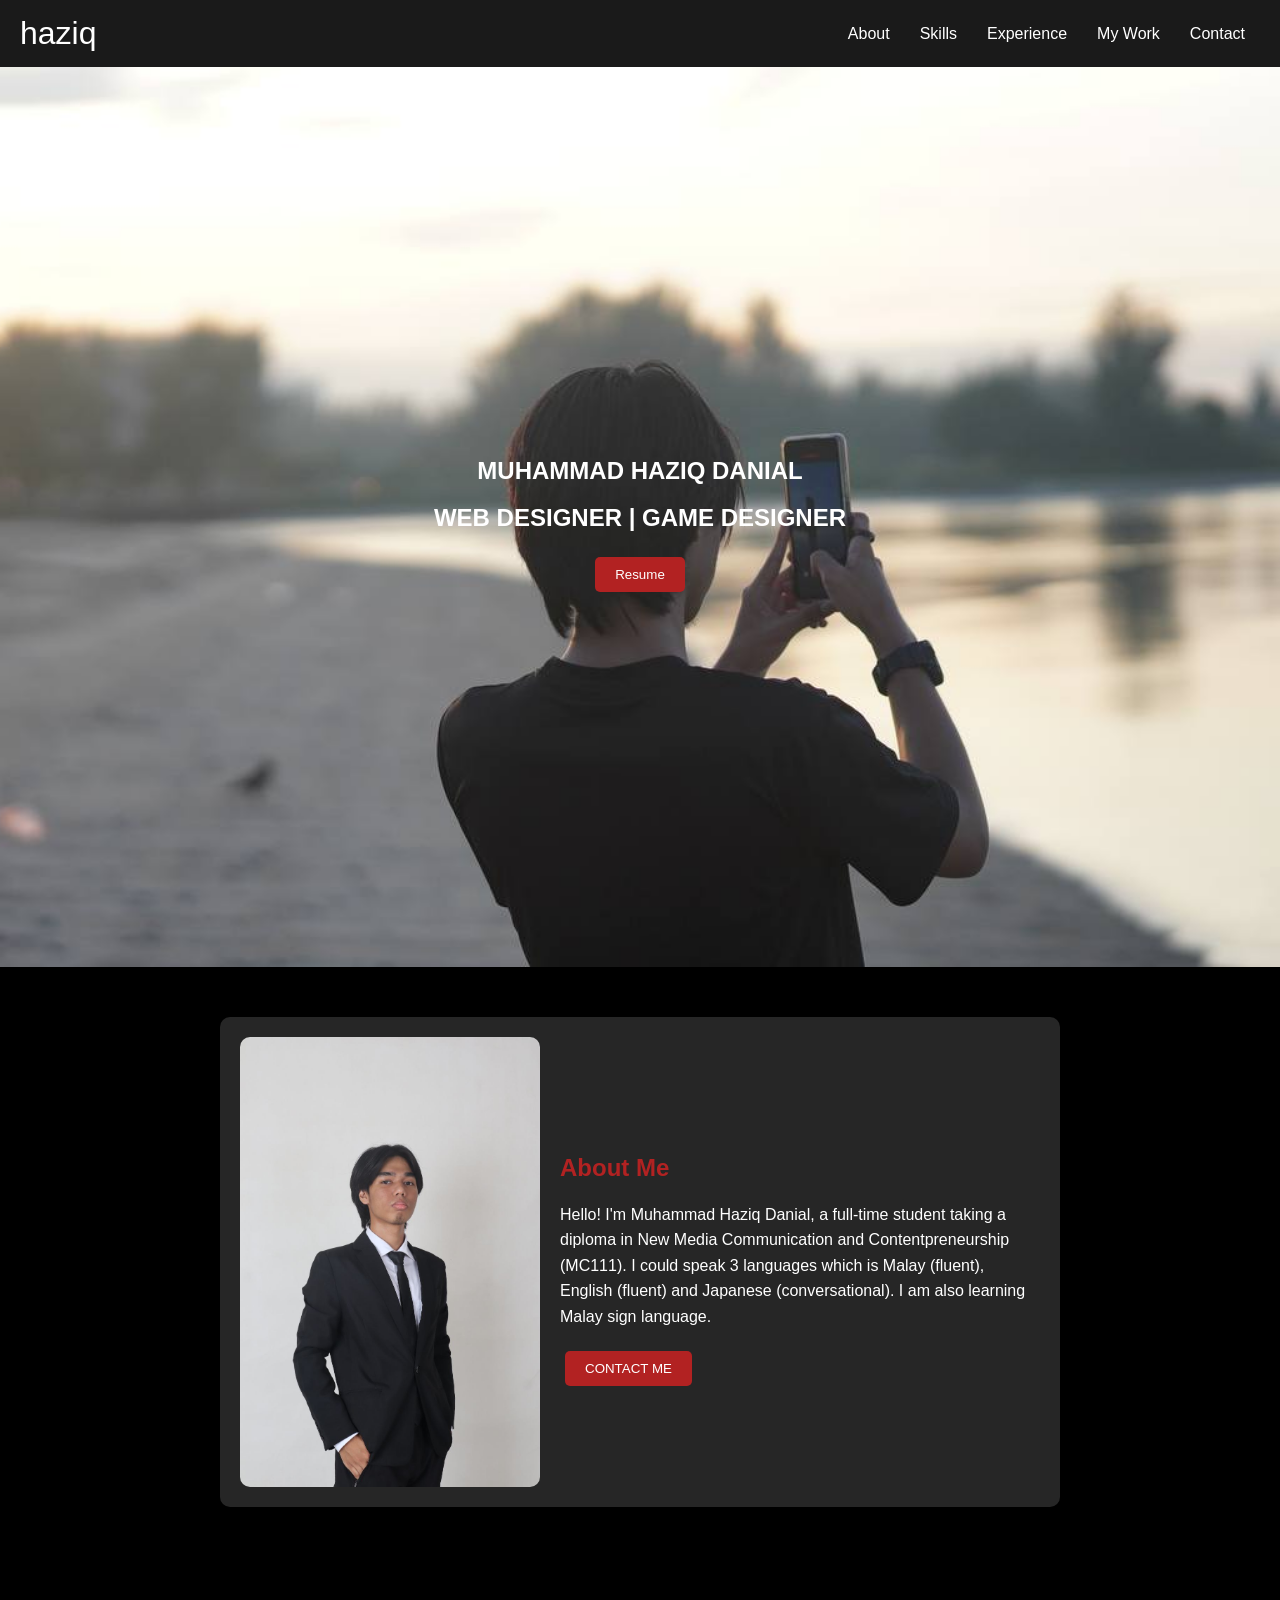
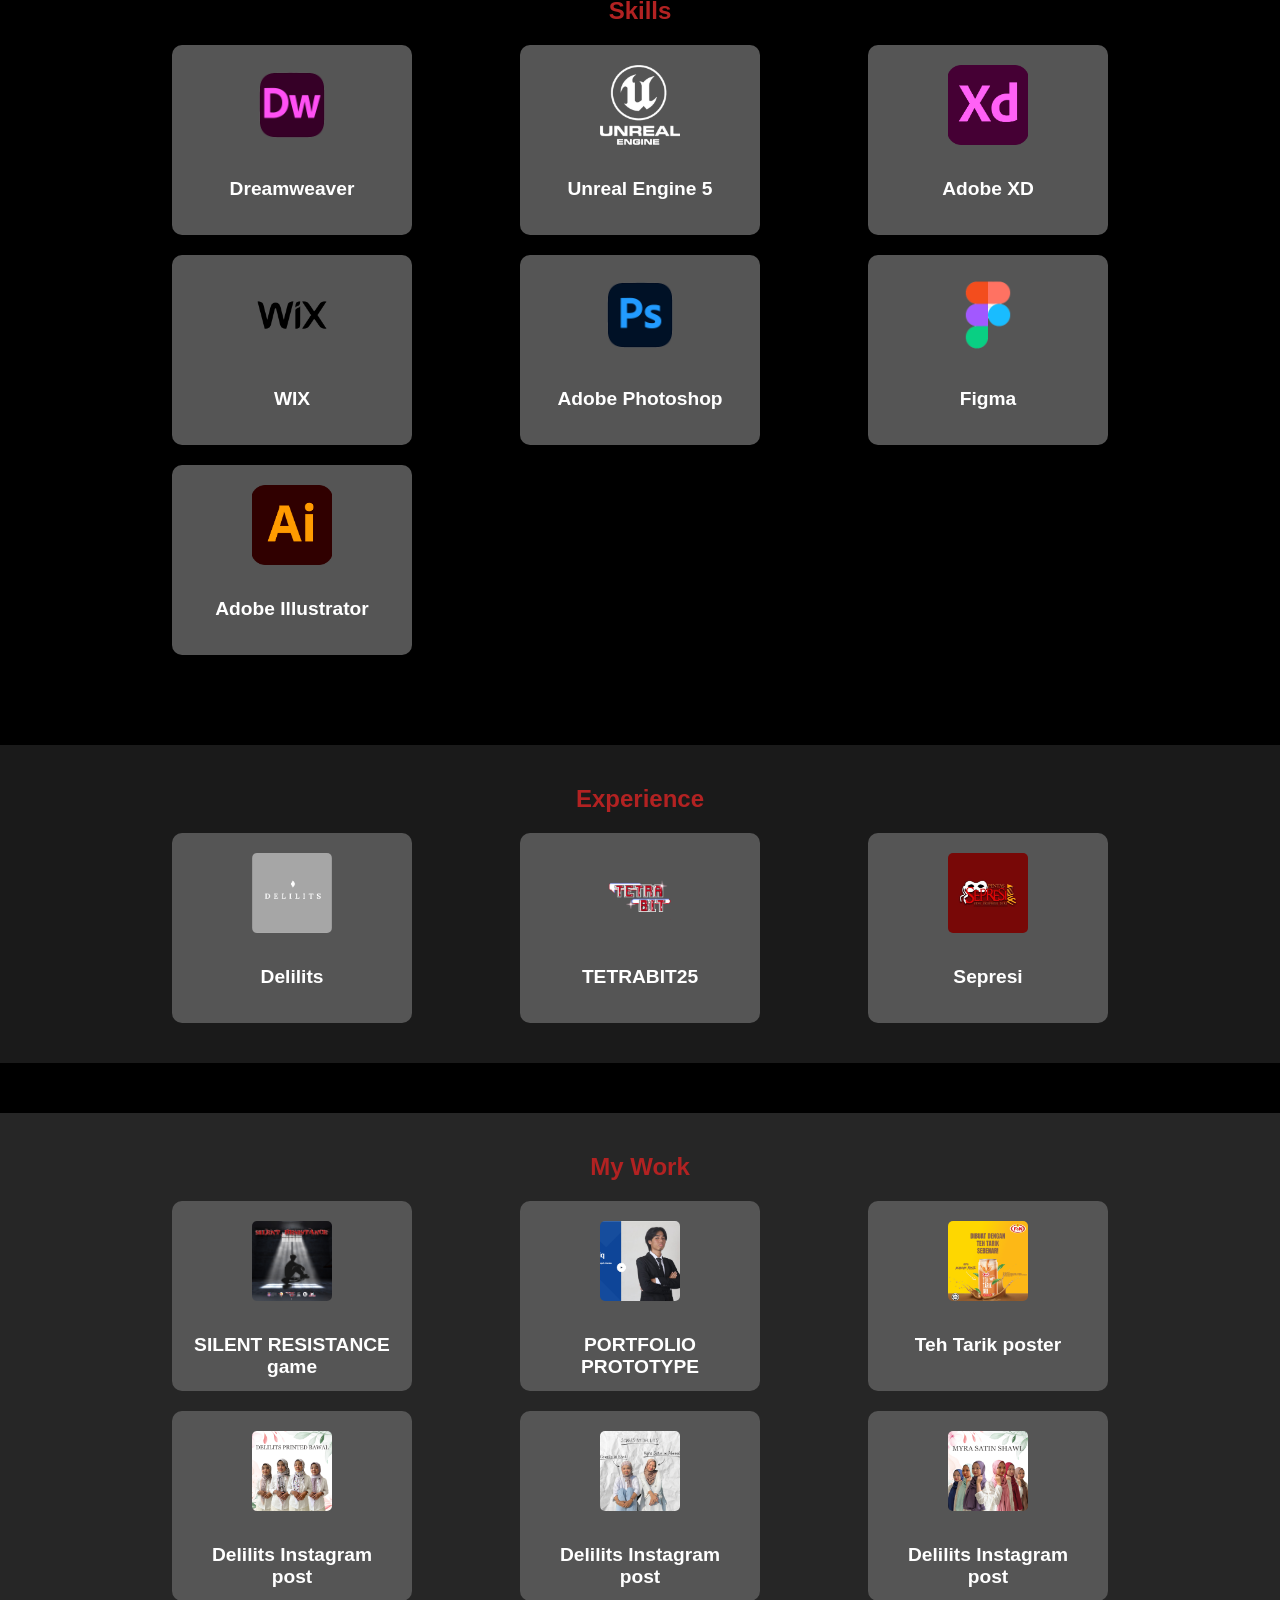
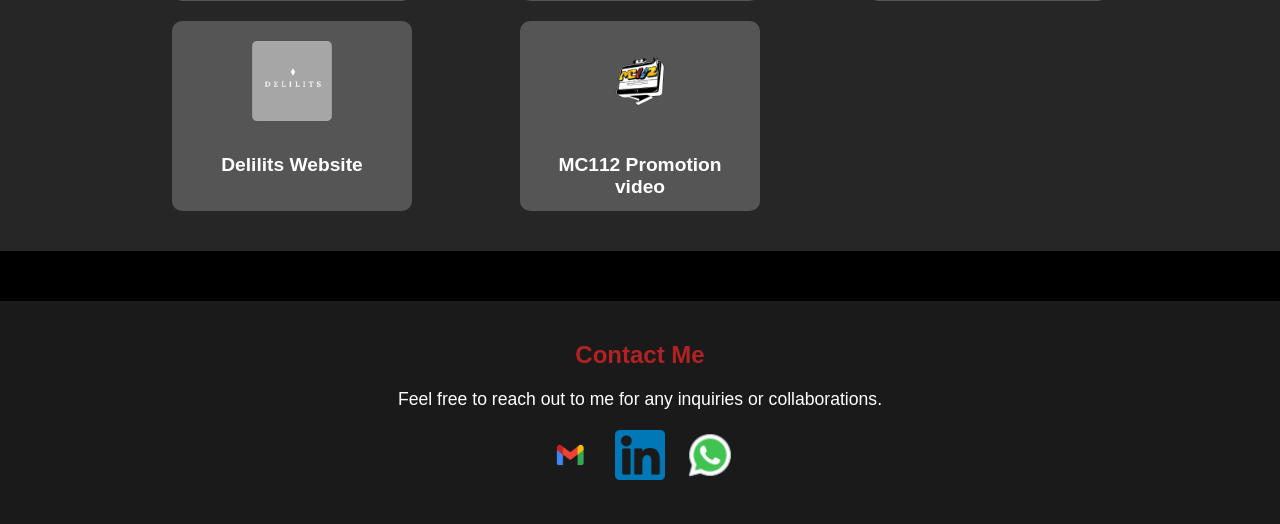
==== commit 480b778a: "Update index.html" ====
--- a/index.html
+++ b/index.html
@@ -341,3 +341,44 @@
         window.addEventListener('click', function (event) {
             const popup = document.getElementById('popup');
             const popupImageContainer = document.getElementById('popup-image-container');
+
+        const videoPopup = document.getElementById('video-popup');
+           if (popup && event.target === popup) {
+               hidePopup();
+           }
+           if (popupImageContainer && event.target === popupImageContainer) {
+               hidePopupImage();
+           }
+           if (videoPopup && event.target === videoPopup) {
+               hideVideoPopup();
+           }
+       });
+
+       // Mobile Navigation Toggle
+       const hamburger = document.querySelector('.hamburger');
+       const navLinks = document.querySelector('.nav-links');
+
+       if (hamburger && navLinks) {
+           hamburger.addEventListener('click', () => {
+               navLinks.style.display = navLinks.style.display === 'flex' ? 'none' : 'flex';
+           });
+
+           // Hide mobile nav on link click
+           navLinks.querySelectorAll('a').forEach(link => {
+               link.addEventListener('click', () => {
+                   if (window.innerWidth <= 768) {
+                       navLinks.style.display = 'none';
+                   }
+               });
+           });
+
+           // Hide mobile nav on resize (if screen becomes larger)
+           window.addEventListener('resize', () => {
+               if (window.innerWidth > 768) {
+                   navLinks.style.display = 'flex';
+               }
+           });
+       }
+   </script>
+</body>
+</html>
--- a/css/basic.css
+++ b/css/basic.css
@@ -1,99 +1,99 @@
 /* General Styles */
 body {
-  font-family: Arial, sans-serif;
-  margin: 0;
-  padding: 0;
-  background-color: #000;
-  color: #fff;
-  text-align: center;
+    font-family: Arial, sans-serif;
+    margin: 0;
+    padding: 0;
+    background-color: #000;
+    color: #fff;
+    text-align: center;
 }
 
 h1,
 h2 {
-  font-weight: bold;
-  color: #B22222;
+    font-weight: bold;
+    color: #B22222;
 }
 
 button {
-  padding: 10px 20px;
-  background-color: #B22222;
-  color: #fff;
-  border: none;
-  cursor: pointer;
-  margin: 5px;
-  transition: background 0.3s ease;
-  border-radius: 5px;
+    padding: 10px 20px;
+    background-color: #B22222;
+    color: #fff;
+    border: none;
+    cursor: pointer;
+    margin: 5px;
+    transition: background 0.3s ease;
+    border-radius: 5px;
 }
 
 button:hover {
-  background-color: #FF4500;
+    background-color: #FF4500;
 }
 
 /* Navigation Bar */
 .main-nav {
-  background-color: #1a1a1a;
-  padding: 15px 0;
-  display: flex;
-  justify-content: space-between;
-  align-items: center;
-  position: sticky;
-  top: 0;
-  z-index: 100;
+    background-color: #1a1a1a;
+    padding: 15px 0;
+    display: flex;
+    justify-content: space-between;
+    align-items: center;
+    position: sticky;
+    top: 0;
+    z-index: 100;
 }
 
 .main-nav a {
-  color: #fff;
-  text-decoration: none;
-  margin: 0 15px;
-  transition: color 0.3s ease;
-  position: relative;
+    color: #fff;
+    text-decoration: none;
+    margin: 0 15px;
+    transition: color 0.3s ease;
+    position: relative;
 }
 
 .main-nav a:hover {
-  color: #B22222;
+    color: #B22222;
 }
 
 .main-nav a::after {
-  content: '';
-  position: absolute;
-  width: 0;
-  height: 2px;
-  background-color: #B22222;
-  bottom: -5px;
-  left: 0;
-  transition: width 0.3s ease;
+    content: '';
+    position: absolute;
+    width: 0;
+    height: 2px;
+    background-color: #B22222;
+    bottom: -5px;
+    left: 0;
+    transition: width 0.3s ease;
 }
 
 .main-nav a:hover::after {
-  width: 100%;
+    width: 100%;
 }
 
 .main-nav .logo {
-  font-family: 'Arial', sans-serif;
-  font-size: 2em;
-  margin-left: 20px;
-  font-weight: normal;
-  cursor: pointer;
+    font-family: 'Arial', sans-serif;
+    font-size: 2em;
+    margin-left: 20px;
+    font-weight: normal;
+    cursor: pointer;
 }
 
 .main-nav .nav-links {
-  margin-right: 20px;
+    margin-right: 20px;
 }
 
 /* Hero Section */
 .hero {
-  height: 100vh;
-  background: url('../img/hero2.jpg') no-repeat center center/cover; /* Adjusted path for img folder */
-  display: flex;
-  justify-content: center;
-  align-items: center;
-  text-align: center;
-  background-color: #1a1a1a;
+    height: 100vh;
+    background: url('../img/hero2.jpg') no-repeat center center/cover; /* Adjusted path for img folder */
+    display: flex;
+    justify-content: center;
+    align-items: center;
+    text-align: center;
+    background-color: #1a1a1a;
 }
 
 .hero h1,
 .hero h2 {
-  color: #fff;
+    color: #fff;
 }
 
 /* Skills and Experience Sections */
@@ -101,388 +101,388 @@
 .experience,
 .my-work,
 .about {
-  margin: 50px 0;
-  padding: 20px 0;
+    margin: 50px 0;
+    padding: 20px 0;
 }
 
 .skills {
-  background-color: #000;
+    background-color: #000;
 }
 
 .experience {
-  background-color: #1a1a1a;
+    background-color: #1a1a1a;
 }
 
 .my-work {
-  background-color: #262626;
+    background-color: #262626;
 }
 
 .about {
-  background-color: #262626;
+    background-color: #262626;
 }
 
 .services-container {
-  display: grid;
-  grid-template-columns: repeat(auto-fit, minmax(200px, 1fr));
-  gap: 20px;
-  justify-items: center;
-  margin: 20px auto;
-  max-width: 80%;
+    display: grid;
+    grid-template-columns: repeat(auto-fit, minmax(200px, 1fr));
+    gap: 20px;
+    justify-items: center;
+    margin: 20px auto;
+    max-width: 80%;
 }
 
 .service-card {
-  background-color: #555;
-  padding: 20px;
-  border-radius: 10px;
-  text-align: center;
-  cursor: pointer; /* Added this for visual feedback */
-  transition: transform 0.3s ease, background-color 0.3s ease;
-  width: 200px;
-  height: 150px;
-  position: relative;
-  box-shadow: 0 0 10px rgba(255, 69, 0, 0);
-  outline: 2px solid transparent;
+    background-color: #555;
+    padding: 20px;
+    border-radius: 10px;
+    text-align: center;
+    cursor: pointer; /* Added this for visual feedback */
+    transition: transform 0.3s ease, background-color 0.3s ease;
+    width: 200px;
+    height: 150px;
+    position: relative;
+    box-shadow: 0 0 10px rgba(255, 69, 0, 0);
+    outline: 2px solid transparent;
 }
 
 .service-card:hover {
-  transform: translateY(-10px);
-  background-color: #B22222;
-  color: #fff;
-  box-shadow: 0 0 20px rgba(255, 69, 0, 0.5);
-  outline: 2px solid #B22222;
+    transform: translateY(-10px);
+    background-color: #B22222;
+    color: #fff;
+    box-shadow: 0 0 20px rgba(255, 69, 0, 0.5);
+    outline: 2px solid #B22222;
 }
 
 .service-card img {
-  width: 80px;
-  height: 80px;
-  margin-bottom: 10px;
-  border-radius: 5px;
-  object-fit: cover;
-  transition: filter 0.3s ease;
-  background-color: transparent;
+    width: 80px;
+    height: 80px;
+    margin-bottom: 10px;
+    border-radius: 5px;
+    object-fit: cover;
+    transition: filter 0.3s ease;
+    background-color: transparent;
 }
 
 .service-card:hover img {
-  filter: brightness(1.5);
+    filter: brightness(1.5);
 }
 
 .service-card h3 {
-  font-size: 1.2rem;
+    font-size: 1.2rem;
 }
 
 .service-card:hover::after {
-  content: attr(data-level);
-  display: block;
-  margin-top: 10px;
-  font-size: 1rem;
-  color: #fff;
-  text-align: center;
-  padding: 5px;
-  border-radius: 5px;
-  position: absolute;
-  bottom: 0;
-  left: 0;
-  right: 0;
-  background: none;
+    content: attr(data-level);
+    display: block;
+    margin-top: 10px;
+    font-size: 1rem;
+    color: #fff;
+    text-align: center;
+    padding: 5px;
+    border-radius: 5px;
+    position: absolute;
+    bottom: 0;
+    left: 0;
+    right: 0;
+    background: none;
 }
 
 /* Popup Styles */
 .popup {
-  display: none;
-  position: fixed;
-  top: 0;
-  left: 0;
-  width: 100%;
-  height: 100%;
-  background-color: rgba(0, 0, 0, 0.8);
-  justify-content: center;
-  align-items: center;
-  z-index: 1000;
+    display: none;
+    position: fixed;
+    top: 0;
+    left: 0;
+    width: 100%;
+    height: 100%;
+    background-color: rgba(0, 0, 0, 0.8);
+    justify-content: center;
+    align-items: center;
+    z-index: 1000;
 }
 
 .popup-content {
-  background-color: #363737;
-  padding: 20px;
-  border-radius: 10px;
-  display: flex;
-  align-items: center;
-  max-width: 800px;
-  width: 80%;
-  text-align: left;
-  position: relative;
+    background-color: #363737;
+    padding: 20px;
+    border-radius: 10px;
+    display: flex;
+    align-items: center;
+    max-width: 800px;
+    width: 80%;
+    text-align: left;
+    position: relative;
 }
 
 .popup-content img {
-  width: 150px;
-  height: auto;
-  margin-right: 20px;
-  margin-top: 10px;
+    width: 150px;
+    height: auto;
+    margin-right: 20px;
+    margin-top: 10px;
 }
 
 .popup-content h3 {
-  margin: 0;
-  color: #fff;
+    margin: 0;
+    color: #fff;
 }
 
 .popup-content p {
-  margin: 10px 0 0;
+    margin: 10px 0 0;
 }
 
 .popup-images {
-  display: flex;
-  flex-wrap: wrap;
-  gap: 10px;
-  margin-top: 20px;
-  justify-content: center;
+    display: flex;
+    flex-wrap: wrap;
+    gap: 10px;
+    margin-top: 20px;
+    justify-content: center;
 }
 
 .popup-images img {
-  width: 100px;
-  height: 100px;
-  object-fit: cover;
-  border-radius: 5px;
-  cursor: pointer;
-  transition: transform 0.3s ease;
+    width: 100px;
+    height: 100px;
+    object-fit: cover;
+    border-radius: 5px;
+    cursor: pointer;
+    transition: transform 0.3s ease;
 }
 
 .popup-images img:hover {
-  transform: scale(1.2);
+    transform: scale(1.2);
 }
 
 .popup-image-container {
-  display: none;
-  position: fixed;
-  top: 0;
-  left: 0;
-  width: 100%;
-  height: 100%;
-  background-color: rgba(0, 0, 0, 0.8);
-  justify-content: center;
-  align-items: center;
-  z-index: 1001;
+    display: none;
+    position: fixed;
+    top: 0;
+    left: 0;
+    width: 100%;
+    height: 100%;
+    background-color: rgba(0, 0, 0, 0.8);
+    justify-content: center;
+    align-items: center;
+    z-index: 1001;
 }
 
 .popup-image-container img {
-  max-width: 90%;
-  max-height: 90%;
-  border-radius: 10px;
-  transition: transform 0.3s ease;
+    max-width: 90%;
+    max-height: 90%;
+    border-radius: 10px;
+    transition: transform 0.3s ease;
 }
 
 .popup-image-container img:hover {
-  transform: scale(1);
+    transform: scale(1);
 }
 
 /* Footer Styles */
 footer {
-  background-color: #1a1a1a;
-  padding: 20px 0;
-  text-align: center;
+    background-color: #1a1a1a;
+    padding: 20px 0;
+    text-align: center;
 }
 
 footer p {
-  margin: 20px auto;
-  font-size: 1.1rem;
-  max-width: 600px;
+    margin: 20px auto;
+    font-size: 1.1rem;
+    max-width: 600px;
 }
 
 .contact-container {
-  display: flex;
-  justify-content: center;
-  gap: 20px;
-  margin: 20px auto;
+    display: flex;
+    justify-content: center;
+    gap: 20px;
+    margin: 20px auto;
 }
 
 .contact-container img {
-  width: 50px;
-  height: 50px;
-  cursor: pointer;
-  transition: transform 0.3s ease;
+    width: 50px;
+    height: 50px;
+    cursor: pointer;
+    transition: transform 0.3s ease;
 }
 
 .contact-container img:hover {
-  transform: scale(1.2);
+    transform: scale(1.2);
 }
 
 /* About Me Section */
 .about {
-  margin: 50px auto;
-  padding: 20px;
-  max-width: 800px;
-  text-align: left;
-  display: flex;
-  gap: 20px;
-  align-items: center;
-  background-color: #262626;
-  border-radius: 10px;
+    margin: 50px auto;
+    padding: 20px;
+    max-width: 800px;
+    text-align: left;
+    display: flex;
+    gap: 20px;
+    align-items: center;
+    background-color: #262626;
+    border-radius: 10px;
 }
 
 .about img {
-  width: 300px;
-  border-radius: 10px;
+    width: 300px;
+    border-radius: 10px;
 }
 
 .about h2 {
-  margin-bottom: 20px;
+    margin-bottom: 20px;
 }
 
 .about p {
-  line-height: 1.6;
+    line-height: 1.6;
 }
 
 /* Video Popup Styles */
 .video-popup {
-  display: none;
-  position: fixed;
-  top: 0;
-  left: 0;
-  width: 100%;
-  height: 100%;
-  background-color: rgba(0, 0, 0, 0.8);
-  justify-content: center;
-  align-items: center;
-  z-index: 1001;
+    display: none;
+    position: fixed;
+    top: 0;
+    left: 0;
+    width: 100%;
+    height: 100%;
+    background-color: rgba(0, 0, 0, 0.8);
+    justify-content: center;
+    align-items: center;
+    z-index: 1001;
 }
 
 .video-popup-content {
-  background-color: #363737;
-  padding: 20px;
-  border-radius: 10px;
-  max-width: 80%;
-  max-height: 80%;
-  overflow: auto;
-  position: relative;
+    background-color: #363737;
+    padding: 20px;
+    border-radius: 10px;
+    max-width: 80%;
+    max-height: 80%;
+    overflow: auto;
+    position: relative;
 }
 
 .video-popup-content video {
-  width: 100%;
-  max-height: 600px;
+    width: 100%;
+    max-height: 600px;
 }
 
 .video-popup-close {
-  position: absolute;
-  top: 10px;
-  right: 10px;
-  background: none;
-  color: #fff;
-  font-size: 24px;
-  border: none;
-  cursor: pointer;
-}
-
-.video-popup-controls {
-  display: flex;
-  justify-content: space-between;
-  margin-top: 10px;
-}
-
-.video-popup-controls button {
-  background-color: #B22222;
-  color: #fff;
-  border: none;
-  padding: 10px 15px;
-  cursor: pointer;
-  border-radius: 5px;
-}
-
-.video-popup-controls button:hover {
-  background-color: #FF4500;
-}
-
-/* Mobile Styles */
-@media (max-width: 768px) {
-  .main-nav {
-    flex-direction: column;
-    justify-content: center;
-    align-items: center;
-    text-align: center;
-  }
-
-  .main-nav .logo {
-    margin-left: 0;
-    margin-bottom: 10px;
-  }
-
-  .main-nav .nav-links {
-    display: none;
-    width: 100%;
-    padding: 10px 0;
-  }
-
-  .main-nav .nav-links a {
-    display: block;
-    margin: 5px 0;
-    text-align: center;
-  }
-
-  .hamburger {
-    display: block;
-    font-size: 2em;
-    color: #fff;
-    margin-right: 10px;
-    cursor: pointer;
     position: absolute;
     top: 10px;
     right: 10px;
-  }
-
-  .hero {
-    height: auto;
-    padding: 50px 20px;
-  }
-
-  .about {
-    flex-direction: column;
-    text-align: center;
-    align-items: center;
-  }
-
-  .about img {
-    width: 80%;
-    max-width: 300px;
-  }
-
-  .services-container {
-    grid-template-columns: repeat(auto-fit, minmax(150px, 1fr));
-  }
-
-  .service-card {
-    width: 100%;
-    height: auto;
-  }
-
-  .popup-content {
-    flex-direction: column;
-    align-items: center;
-    text-align: center;
-  }
-
-  .popup-content img {
-    margin-right: 0;
-    margin-bottom: 10px;
-  }
-
-  .contact-container {
-    flex-direction: column;
-    align-items: center;
-  }
-
-  .contact-container img {
-    margin: 10px 0;
-  }
+    background: none;
+    color: #fff;
+    font-size: 24px;
+    border: none;
+    cursor: pointer;
+}
+
+.video-popup-controls {
+    display: flex;
+    justify-content: space-between;
+    margin-top: 10px;
+}
+
+.video-popup-controls button {
+    background-color: #B22222;
+    color: #fff;
+    border: none;
+    padding: 10px 15px;
+    cursor: pointer;
+    border-radius: 5px;
+}
+
+.video-popup-controls button:hover {
+    background-color: #FF4500;
+}
+
+/* Mobile Styles */
+@media (max-width: 768px) {
+    .main-nav {
+        flex-direction: column;
+        justify-content: center;
+        align-items: center;
+        text-align: center;
+    }
+
+    .main-nav .logo {
+        margin-left: 0;
+        margin-bottom: 10px;
+    }
+
+    .main-nav .nav-links {
+        display: none;
+        width: 100%;
+        padding: 10px 0;
+    }
+
+    .main-nav .nav-links a {
+        display: block;
+        margin: 5px 0;
+        text-align: center;
+    }
+
+    .hamburger {
+        display: block;
+        font-size: 2em;
+        color: #fff;
+        margin-right: 10px;
+        cursor: pointer;
+        position: absolute;
+        top: 10px;
+        right: 10px;
+    }
+
+    .hero {
+        height: auto;
+        padding: 50px 20px;
+    }
+
+    .about {
+        flex-direction: column;
+        text-align: center;
+        align-items: center;
+    }
+
+    .about img {
+        width: 80%;
+        max-width: 300px;
+    }
+
+    .services-container {
+        grid-template-columns: repeat(auto-fit, minmax(150px, 1fr));
+    }
+
+    .service-card {
+        width: 100%;
+        height: auto;
+    }
+
+    .popup-content {
+        flex-direction: column;
+        align-items: center;
+        text-align: center;
+    }
+
+    .popup-content img {
+        margin-right: 0;
+        margin-bottom: 10px;
+    }
+
+    .contact-container {
+        flex-direction: column;
+        align-items: center;
+    }
+
+    .contact-container img {
+        margin: 10px 0;
+    }
 }
 
 .hamburger {
-  display: none;
+    display: none;
 }
 
 /* Desktop View for My Work Section */
 @media (min-width: 769px) {
-  #my-work .services-container {
-    grid-template-columns: repeat(3, 1fr);
-  }
-
-  #skills .services-container {
-    grid-template-columns: repeat(3, 1fr);
-  }
-}
+    #my-work .services-container {
+        grid-template-columns: repeat(3, 1fr);
+    }
+
+    #skills .services-container {
+        grid-template-columns: repeat(3, 1fr);
+    }
+}
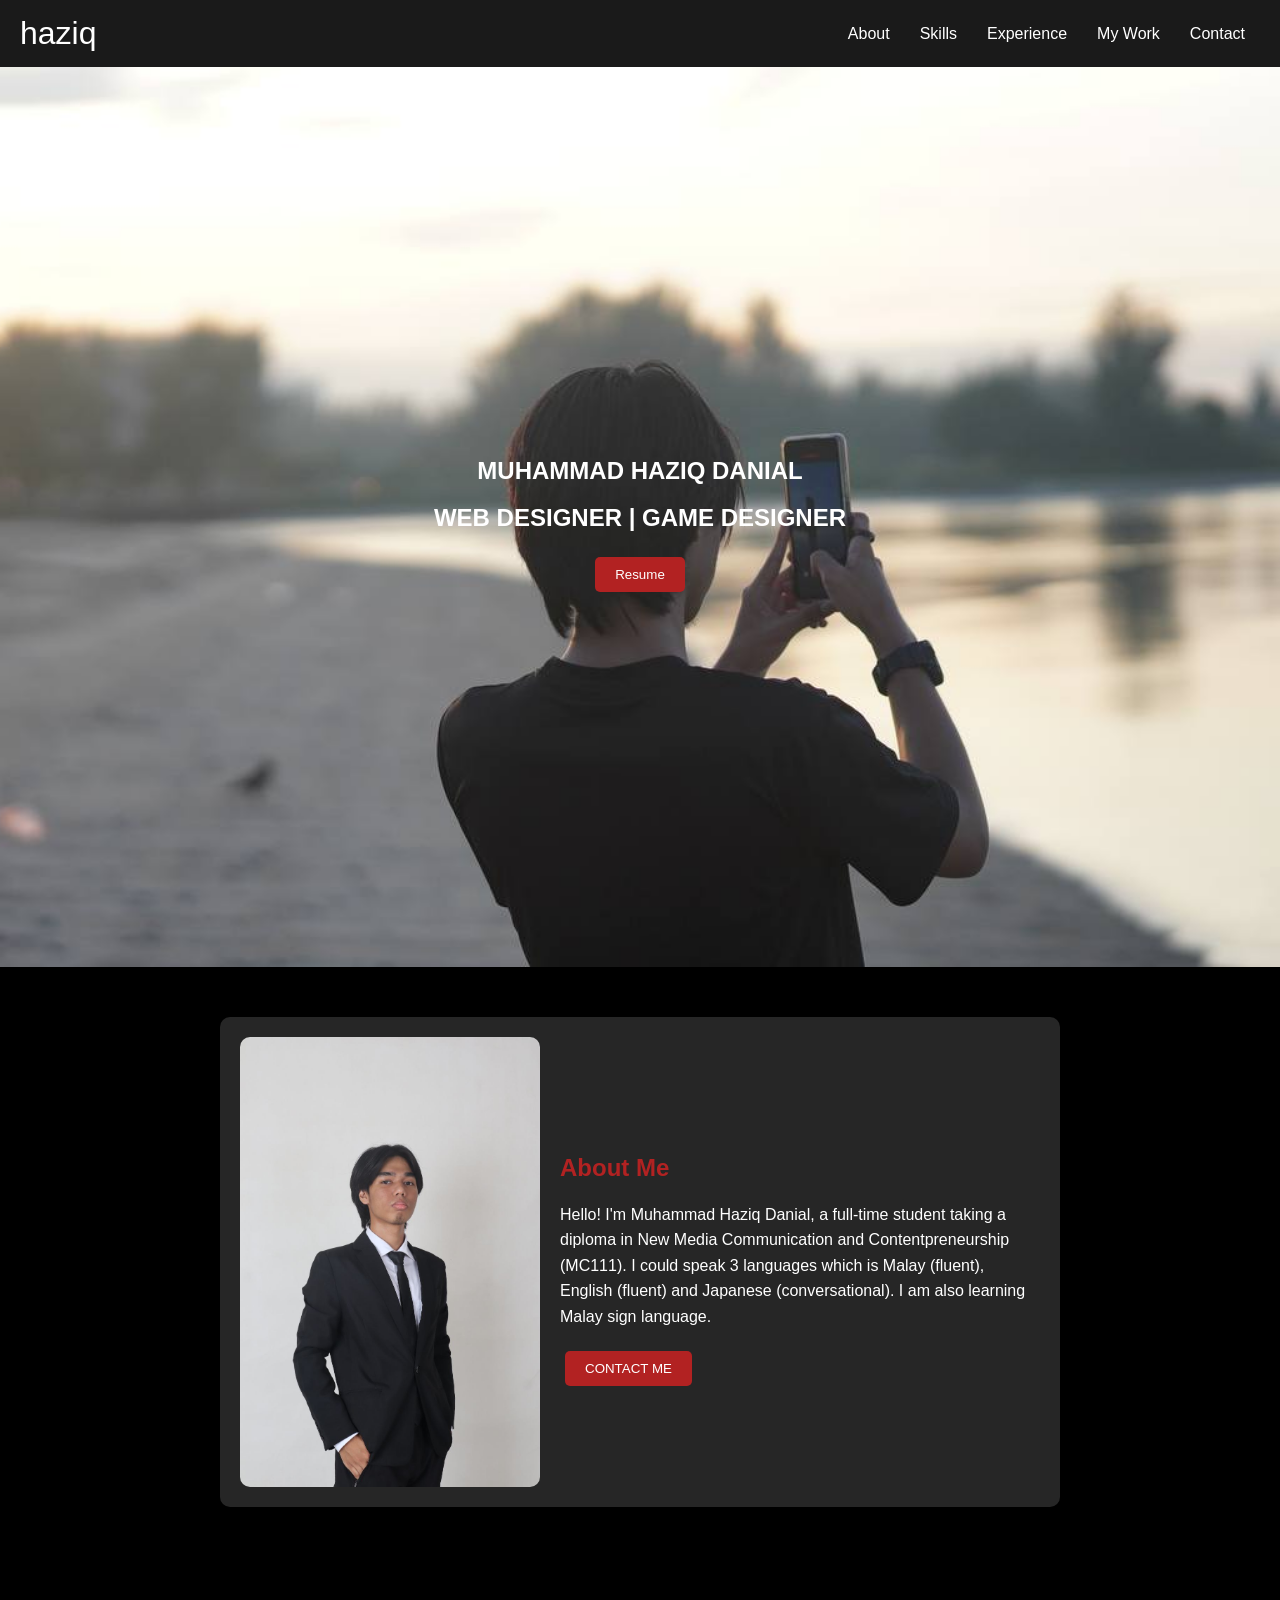
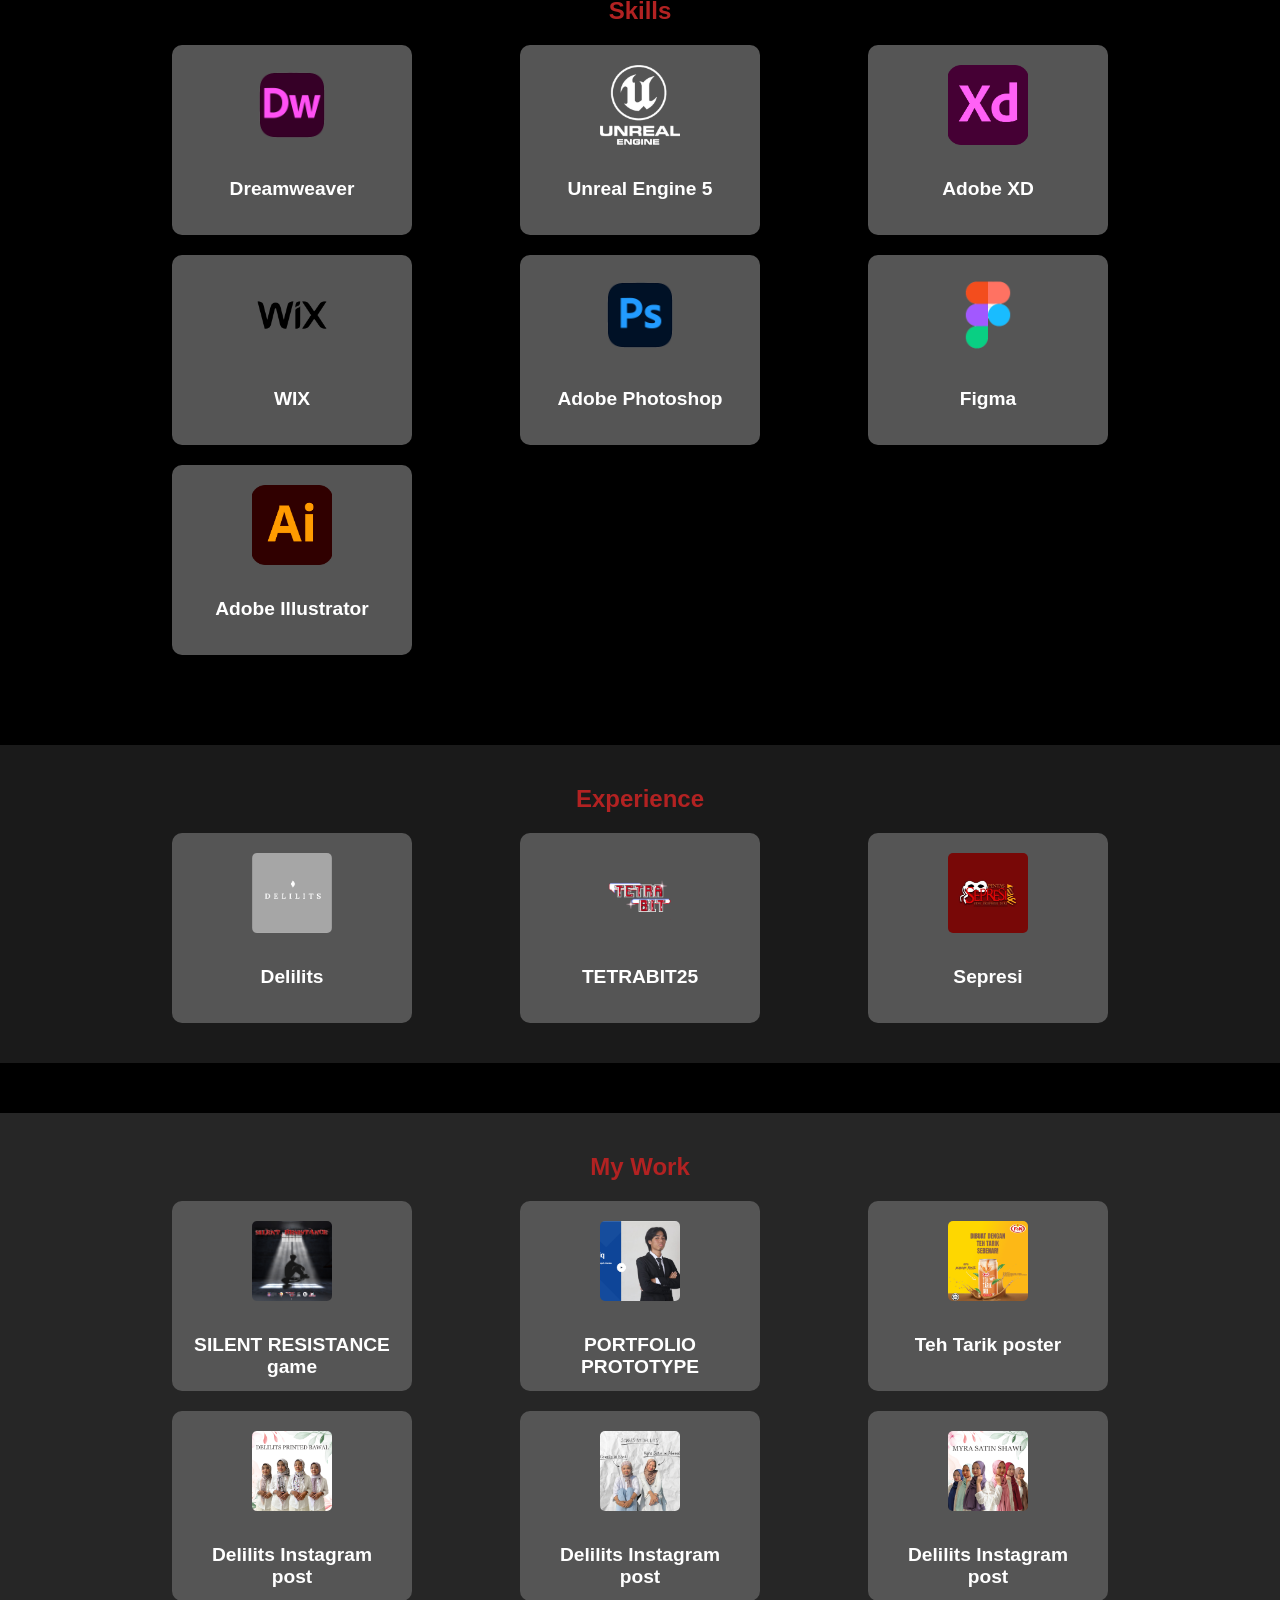
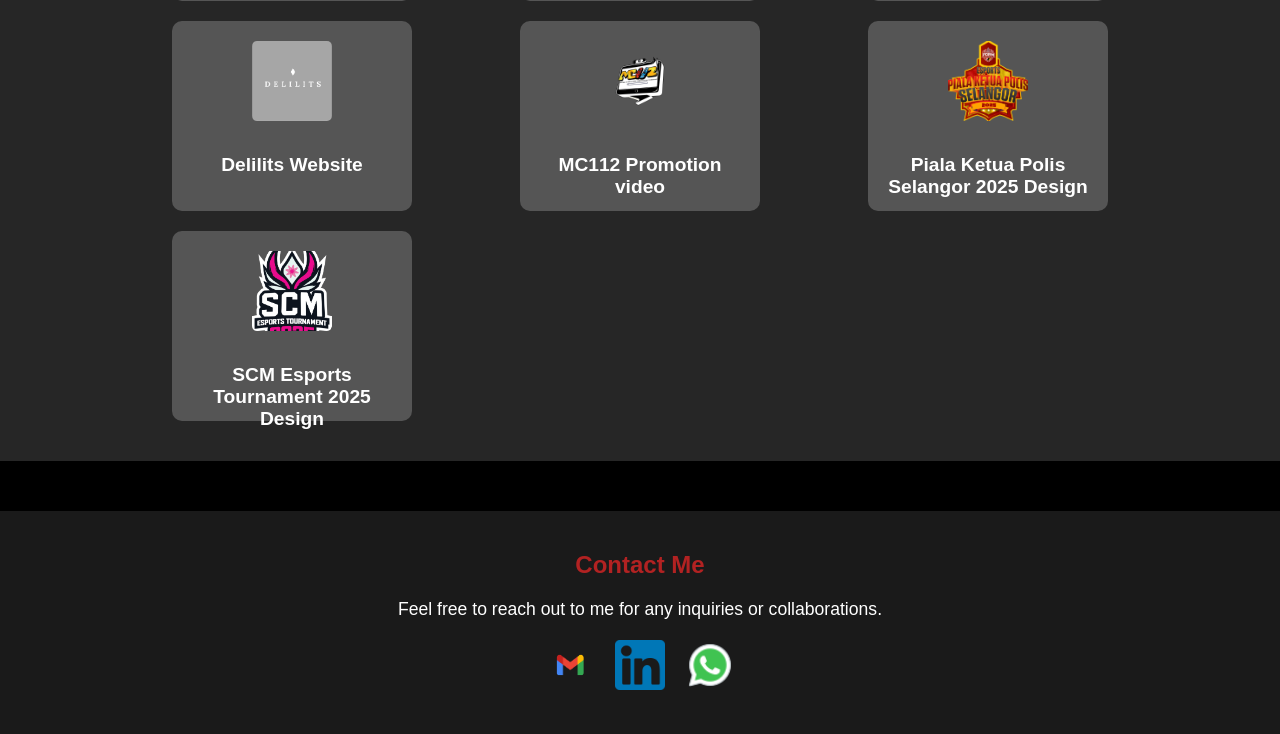
==== commit 50d8be2c: "Update index.html" ====
--- a/index.html
+++ b/index.html
@@ -135,6 +135,14 @@
                 <img src="img/MC112.png" alt="MC112 Promotion video">
                 <h3>MC112 Promotion video</h3>
             </div>
+            <div class="service-card" onclick="window.open('https://www.canva.com/design/DAGpKlCAIcQ/m29sBvdn-xPhvZ48nO5crw/edit?utm_content=DAGpKlCAIcQ&utm_campaign=designshare&utm_medium=link2&utm_source=sharebutton', '_blank')">
+                <img src="img/piala kp selangor.png" alt="Design Works for Kejohanan Esports Piala Ketua Polis Selangor 2025">
+                <h3>Piala Ketua Polis Selangor 2025 Design</h3>
+            </div>
+            <div class="service-card" onclick="window.open('https://www.canva.com/design/DAGpNDo7enM/Ax95cZXiTiEugXUcb19L6Q/edit?utm_content=DAGpNDo7enM&utm_campaign=designshare&utm_medium=link2&utm_source=sharebutton', '_blank')">
+                <img src="img/scm tour.png" alt="Design Works for SCM Esports Tournament 2025">
+                <h3>SCM Esports Tournament 2025 Design</h3>
+            </div>
         </div>
     </section>
 
@@ -226,11 +234,14 @@
         let currentImageIndex = 0;
 
         function showPopup(key) {
+            console.log("showPopup called with key:", key);
             const popup = document.getElementById('popup');
             const img = document.getElementById('popup-img');
-            const title = documentgetElementById('popup-title');
+            const title = document.getElementById('popup-title');
             const description = document.getElementById('popup-description');
             const popupImagesContainer = document.getElementById('popup-images');
+
+            console.log("Experiences data:", experiences?.[key]);
 
             img.src = experiences?.[key]?.img || '';
             title.textContent = experiences?.[key]?.title || '';
@@ -253,6 +264,7 @@
             });
 
             popup.style.display = 'flex';
+            console.log("Popup display set to flex");
         }
 
         function showPopupImage(imageSrc) {
@@ -341,44 +353,43 @@
         window.addEventListener('click', function (event) {
             const popup = document.getElementById('popup');
             const popupImageContainer = document.getElementById('popup-image-container');
-
-        const videoPopup = document.getElementById('video-popup');
-           if (popup && event.target === popup) {
-               hidePopup();
-           }
-           if (popupImageContainer && event.target === popupImageContainer) {
-               hidePopupImage();
-           }
-           if (videoPopup && event.target === videoPopup) {
-               hideVideoPopup();
-           }
-       });
-
-       // Mobile Navigation Toggle
-       const hamburger = document.querySelector('.hamburger');
-       const navLinks = document.querySelector('.nav-links');
-
-       if (hamburger && navLinks) {
-           hamburger.addEventListener('click', () => {
-               navLinks.style.display = navLinks.style.display === 'flex' ? 'none' : 'flex';
-           });
-
-           // Hide mobile nav on link click
-           navLinks.querySelectorAll('a').forEach(link => {
-               link.addEventListener('click', () => {
-                   if (window.innerWidth <= 768) {
-                       navLinks.style.display = 'none';
-                   }
-               });
-           });
-
-           // Hide mobile nav on resize (if screen becomes larger)
-           window.addEventListener('resize', () => {
-               if (window.innerWidth > 768) {
-                   navLinks.style.display = 'flex';
-               }
-           });
-       }
-   </script>
+            const videoPopup = document.getElementById('video-popup');
+            if (popup && event.target === popup) {
+                hidePopup();
+            }
+            if (popupImageContainer && event.target === popupImageContainer) {
+                hidePopupImage();
+            }
+            if (videoPopup && event.target === videoPopup) {
+                hideVideoPopup();
+            }
+        });
+
+        // Mobile Navigation Toggle
+        const hamburger = document.querySelector('.hamburger');
+        const navLinks = document.querySelector('.nav-links');
+
+        if (hamburger && navLinks) {
+            hamburger.addEventListener('click', () => {
+                navLinks.style.display = navLinks.style.display === 'flex' ? 'none' : 'flex';
+            });
+
+            // Hide mobile nav on link click
+            navLinks.querySelectorAll('a').forEach(link => {
+                link.addEventListener('click', () => {
+                    if (window.innerWidth <= 768) {
+                        navLinks.style.display = 'none';
+                    }
+                });
+            });
+
+            // Hide mobile nav on resize (if screen becomes larger)
+            window.addEventListener('resize', () => {
+                if (window.innerWidth > 768) {
+                    navLinks.style.display = 'flex';
+                }
+            });
+        }
+    </script>
 </body>
 </html>
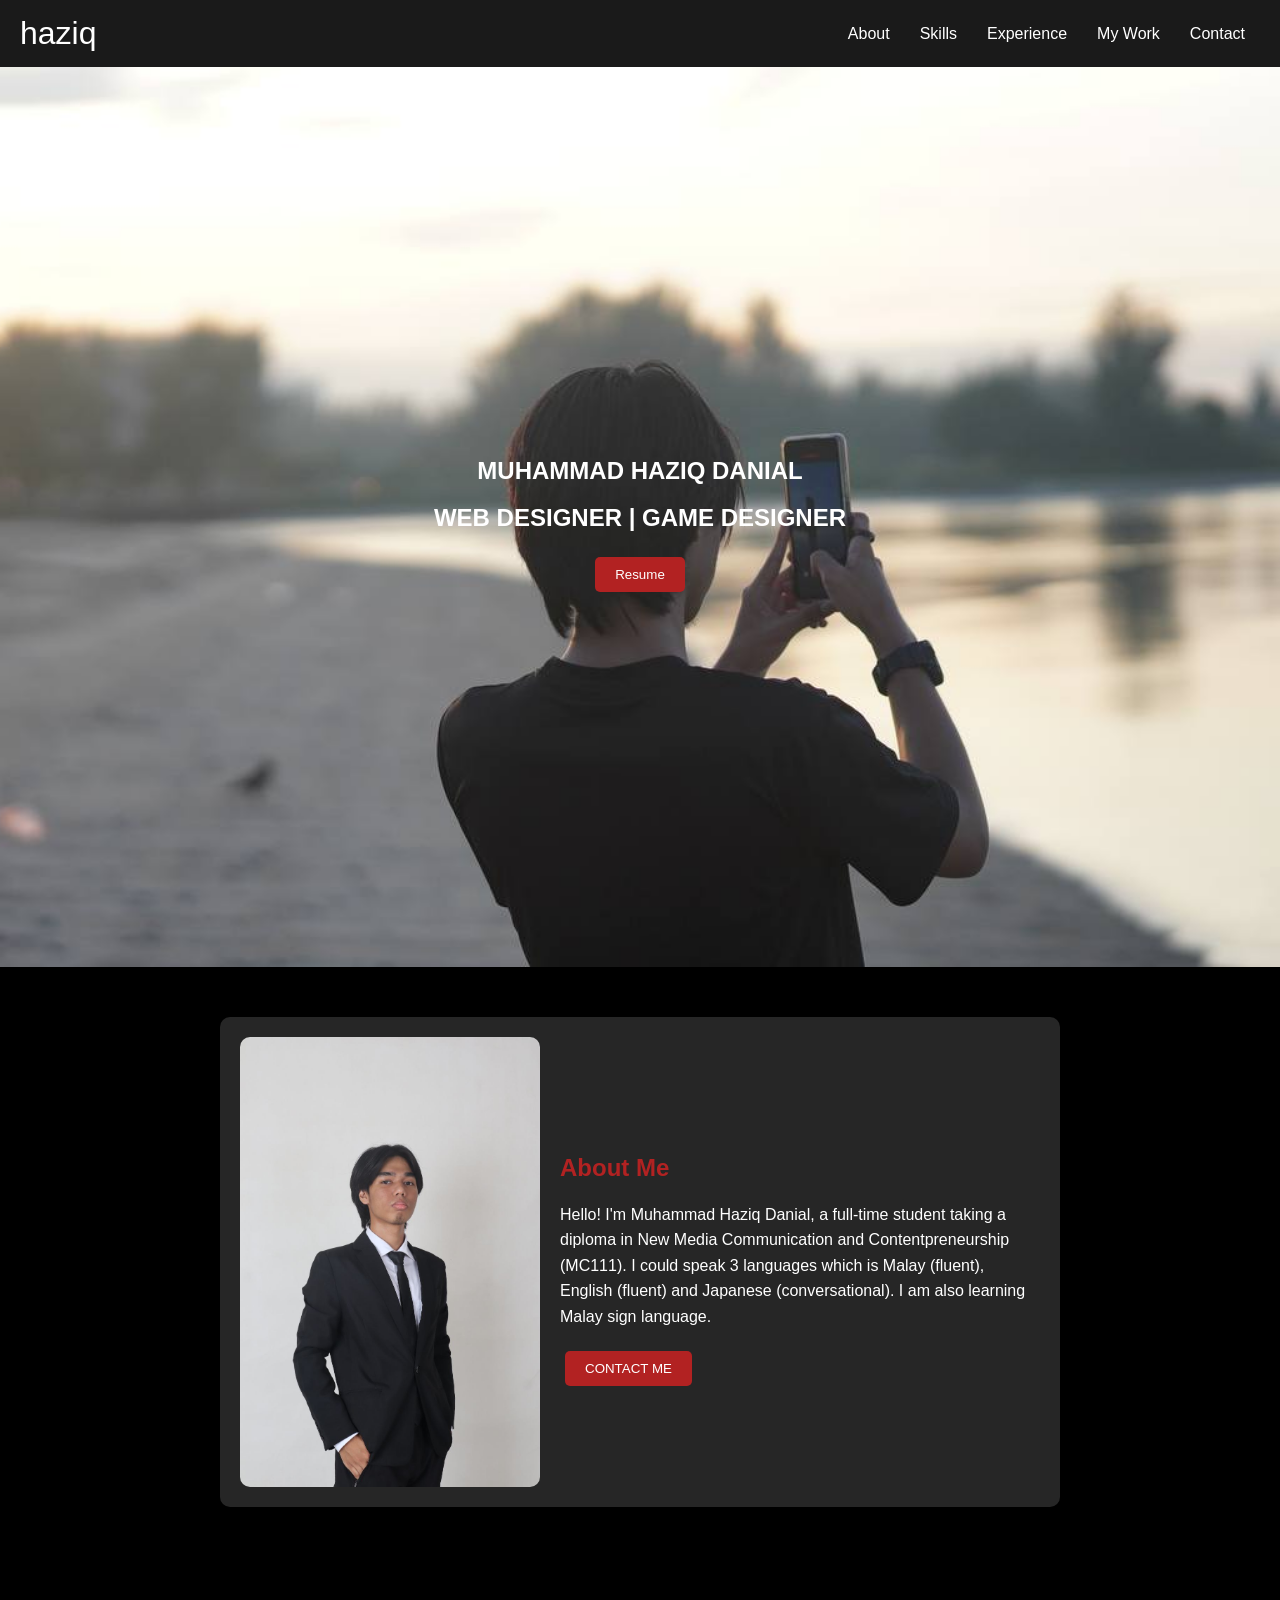
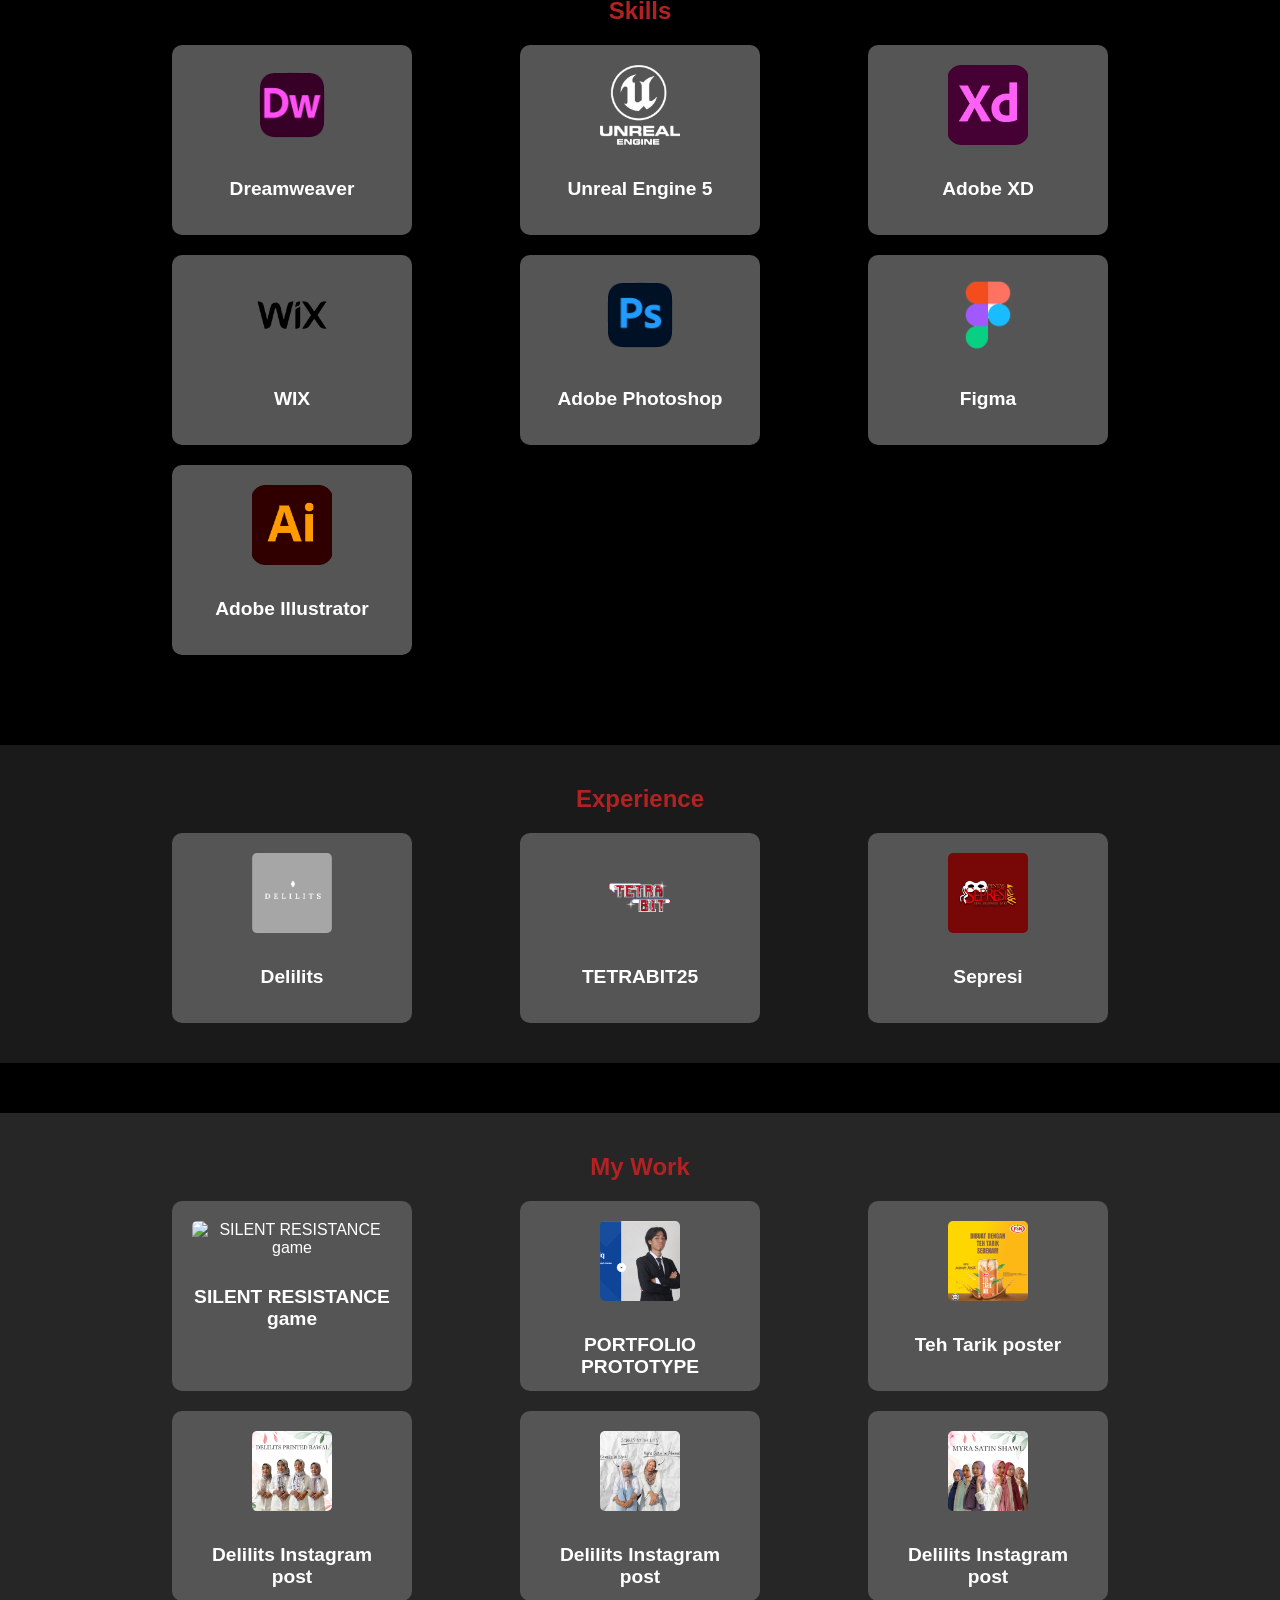
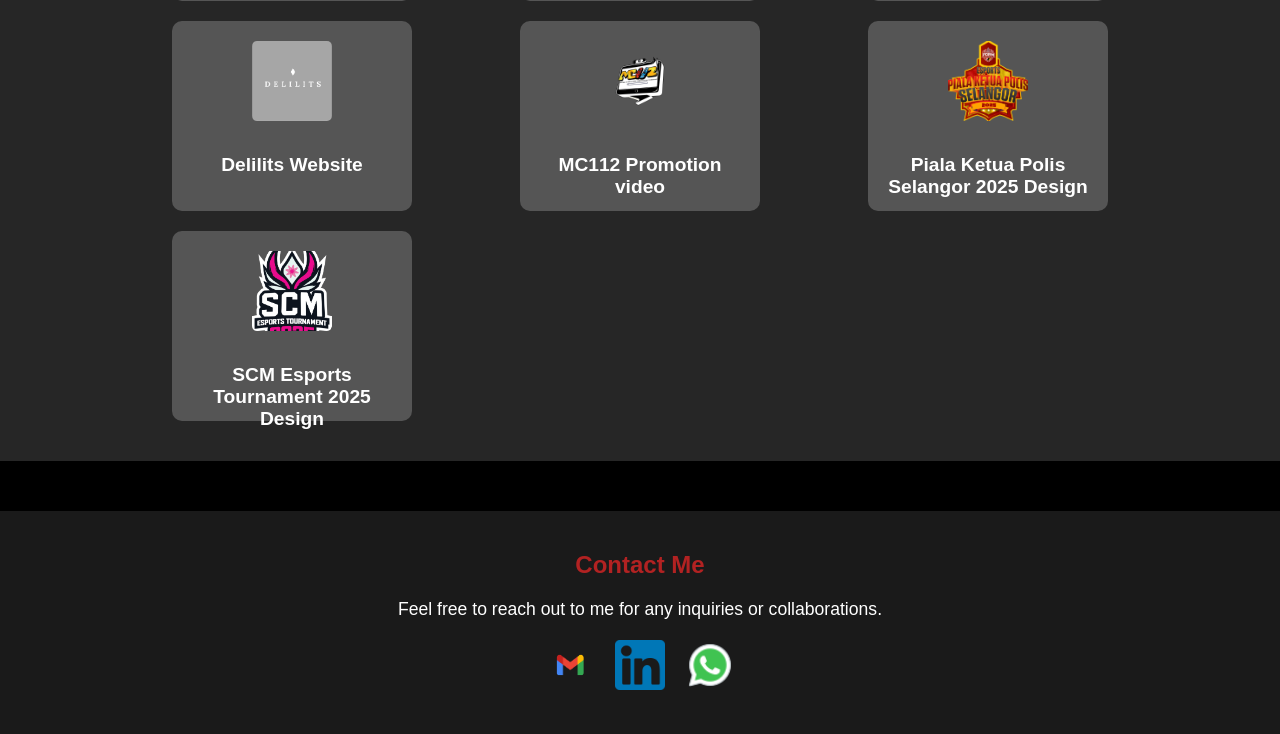
==== commit 53825d90: "Update index.html" ====
--- a/index.html
+++ b/index.html
@@ -104,11 +104,11 @@
         <h2>My Work</h2>
         <div class="services-container">
             <div class="service-card" onclick="showVideoPopup('silent')">
-                <img src="poster landscape.png" alt="SILENT RESISTANCE game">
+                <img src="img/poster landscape.png" alt="SILENT RESISTANCE game">
                 <h3>SILENT RESISTANCE game</h3>
             </div>
             <div class="service-card" onclick="showVideoPopup('portfolio')">
-                <img src="Screenshot 2025-01-25 230722.png" alt="PORTFOLIO PROTOTYPE">
+                <img src="img/Screenshot 2025-01-25 230722.png" alt="PORTFOLIO PROTOTYPE">
                 <h3>PORTFOLIO PROTOTYPE</h3>
             </div>
             <div class="service-card" onclick="showPopupImage('img/teh tarik-Recovered.png')">
@@ -160,7 +160,7 @@
             </a>
             <a href="https://api.whatsapp.com/send/?phone=%2B60199232571&text&type=phone_number&app_absent=0"
                 target="_blank">
-                <img src="whatsapp.png" alt="WhatsApp">
+                <img src="img/whatsapp.png" alt="WhatsApp">
             </a>
         </div>
     </footer>
@@ -219,12 +219,12 @@
 
         const videos = {
             silent: {
-                src: "MyProject10 Preview [NetMode_ Standalone 0]  (64-bit_PC D3D SM6) 2025-01-25 18-56-20.mp4",
-                thumbnail: "poster landscape.png"
+                src: "img/MyProject10 Preview [NetMode_ Standalone 0]  (64-bit_PC D3D SM6) 2025-01-25 18-56-20.mp4",
+                thumbnail: "img/poster landscape.png"
             },
             portfolio: {
-                src: "Adobe XD 2025-01-25 22-15-40.mp4",
-                thumbnail: "Screenshot 2025-01-25 230722.png"
+                src: "img/Adobe XD 2025-01-25 22-15-40.mp4",
+                thumbnail: "img/Screenshot 2025-01-25 230722.png"
             }
         };
 
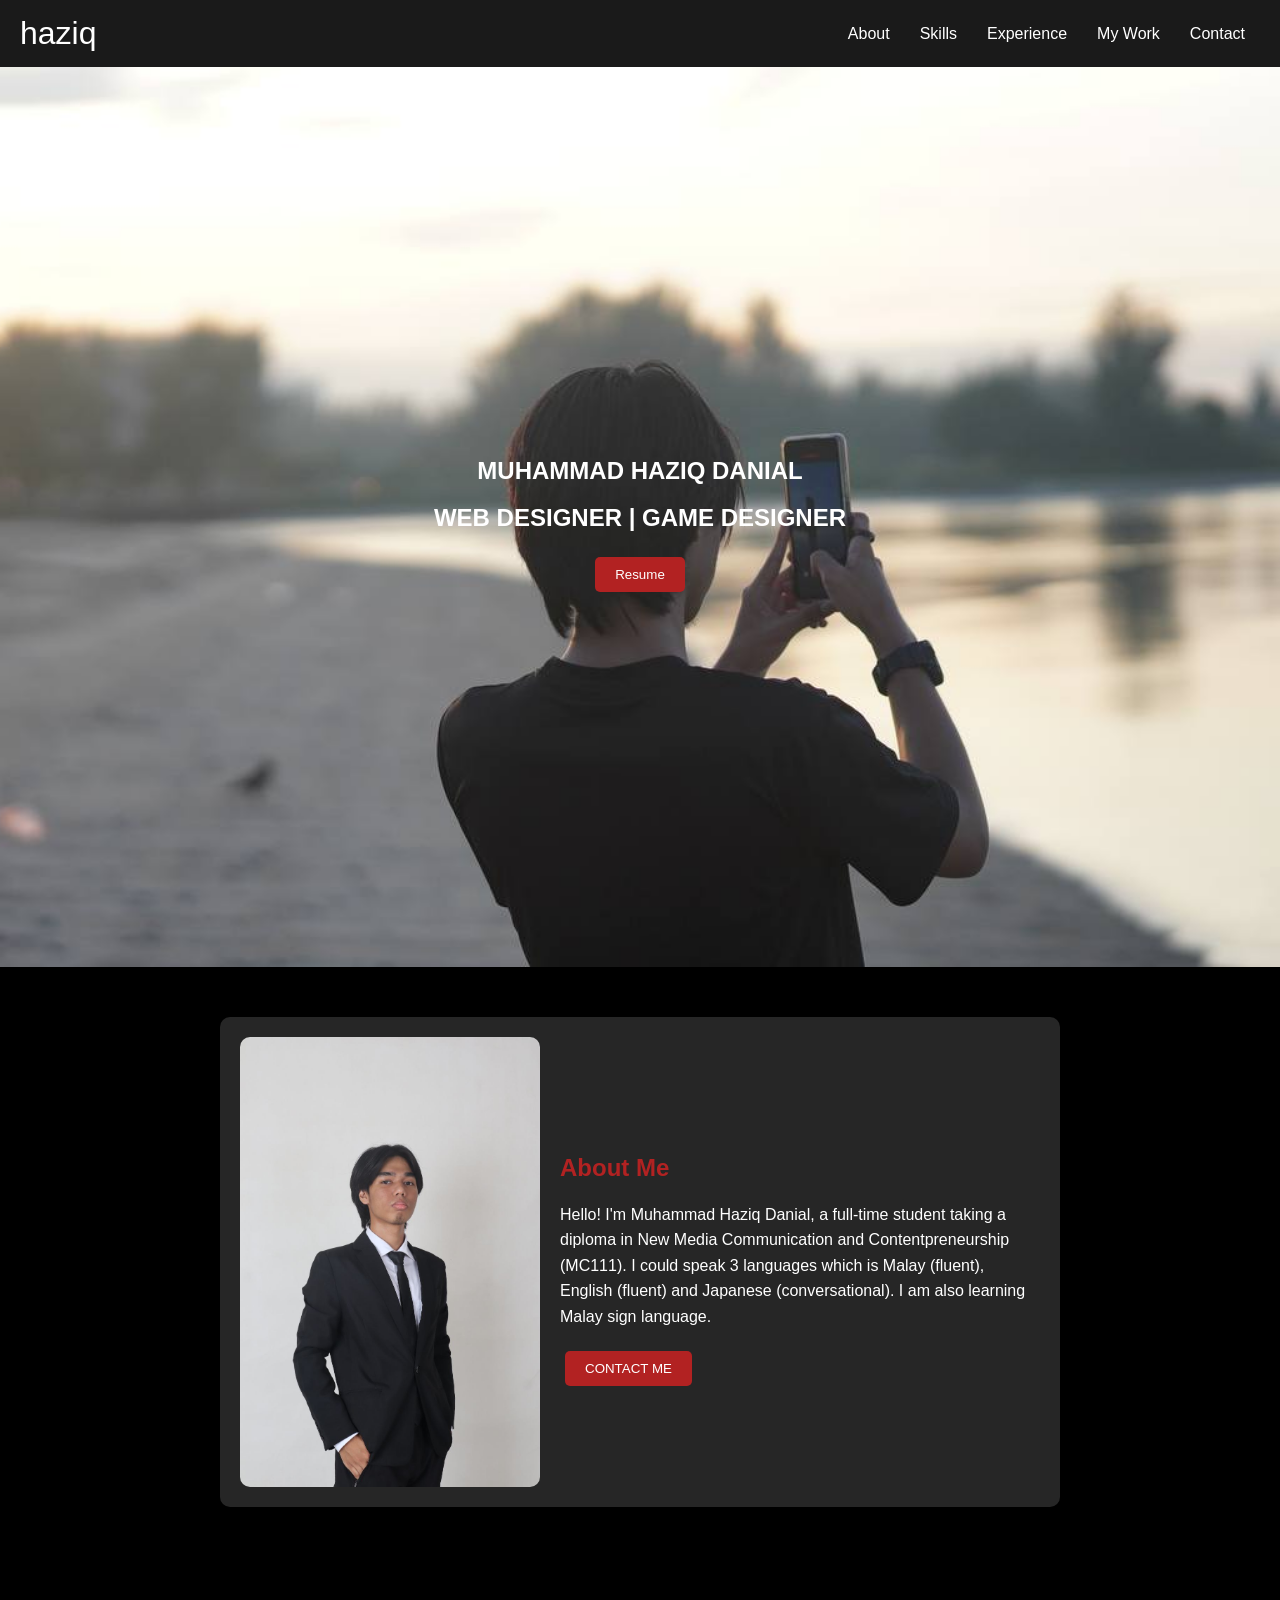
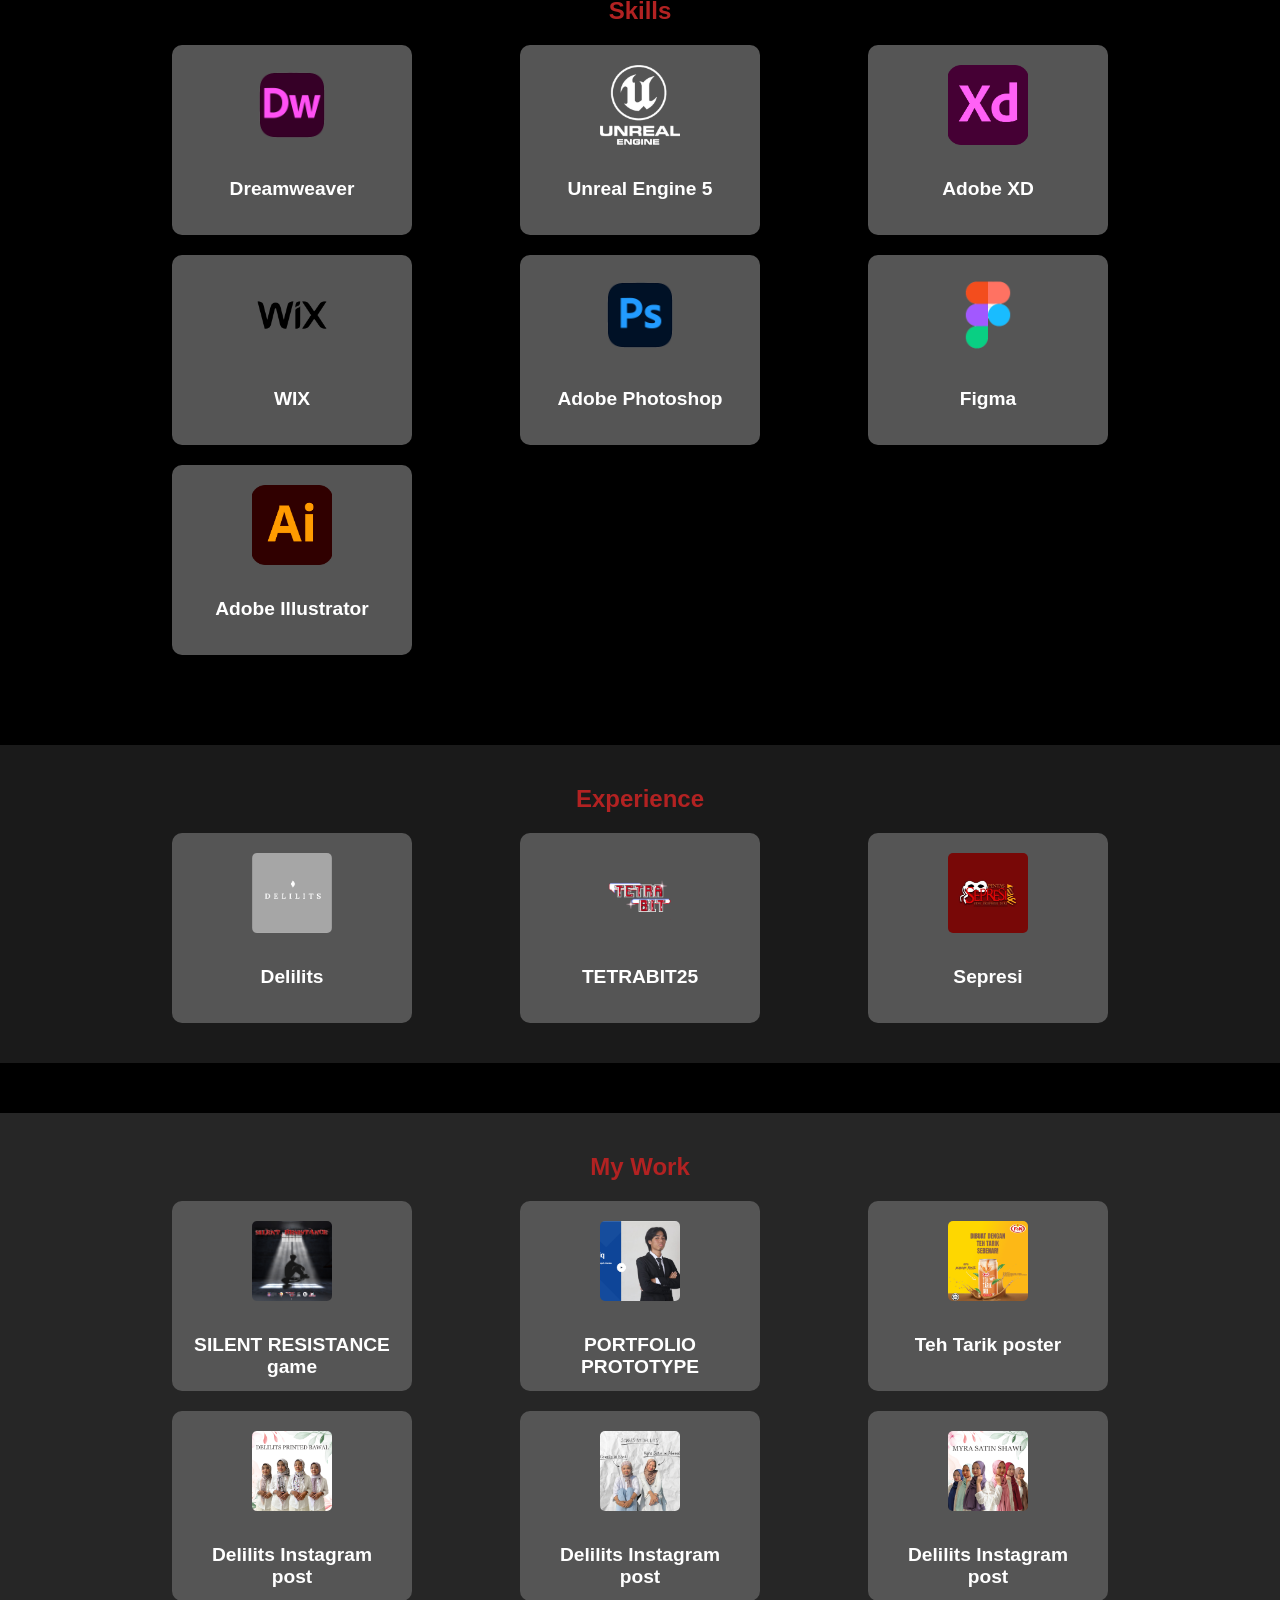
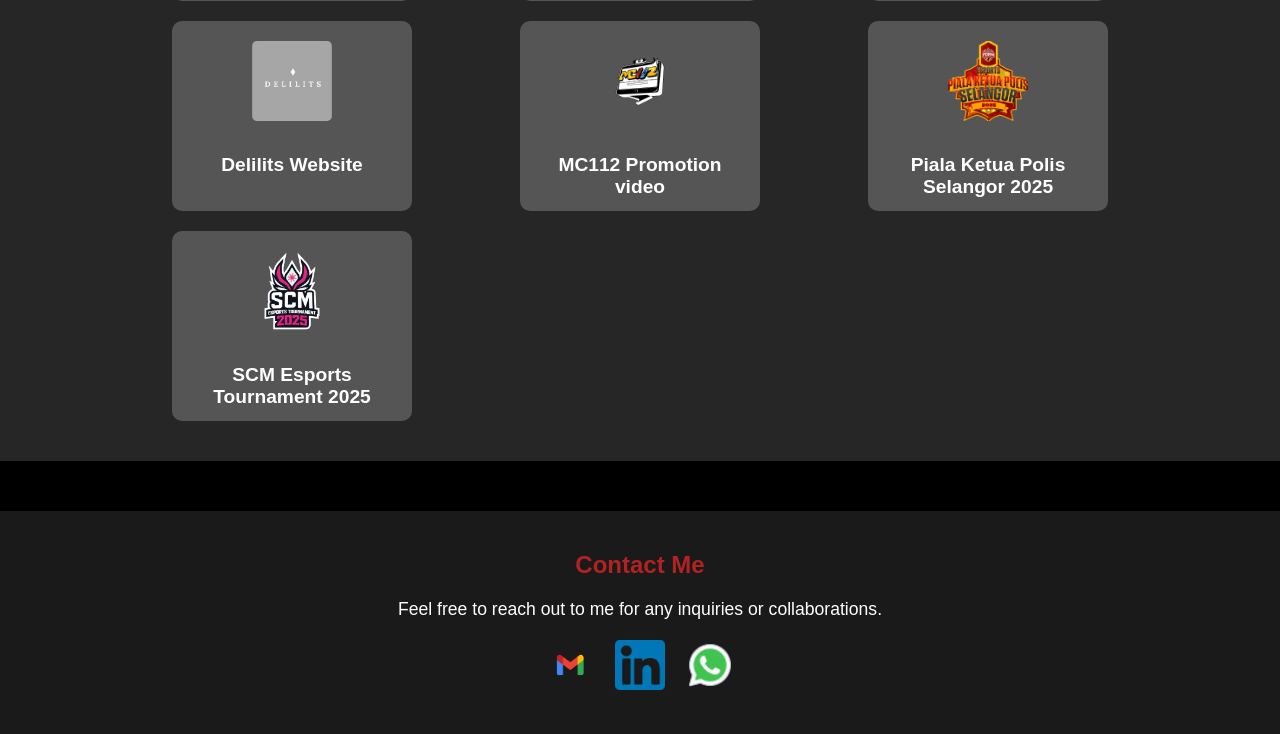
==== commit 42656823: "Update index.html" ====
--- a/index.html
+++ b/index.html
@@ -137,11 +137,11 @@
             </div>
             <div class="service-card" onclick="window.open('https://www.canva.com/design/DAGpKlCAIcQ/m29sBvdn-xPhvZ48nO5crw/edit?utm_content=DAGpKlCAIcQ&utm_campaign=designshare&utm_medium=link2&utm_source=sharebutton', '_blank')">
                 <img src="img/piala kp selangor.png" alt="Design Works for Kejohanan Esports Piala Ketua Polis Selangor 2025">
-                <h3>Piala Ketua Polis Selangor 2025 Design</h3>
+                <h3>Piala Ketua Polis Selangor 2025</h3>
             </div>
             <div class="service-card" onclick="window.open('https://www.canva.com/design/DAGpNDo7enM/Ax95cZXiTiEugXUcb19L6Q/edit?utm_content=DAGpNDo7enM&utm_campaign=designshare&utm_medium=link2&utm_source=sharebutton', '_blank')">
                 <img src="img/scm tour.png" alt="Design Works for SCM Esports Tournament 2025">
-                <h3>SCM Esports Tournament 2025 Design</h3>
+                <h3>SCM Esports Tournament 2025</h3>
             </div>
         </div>
     </section>
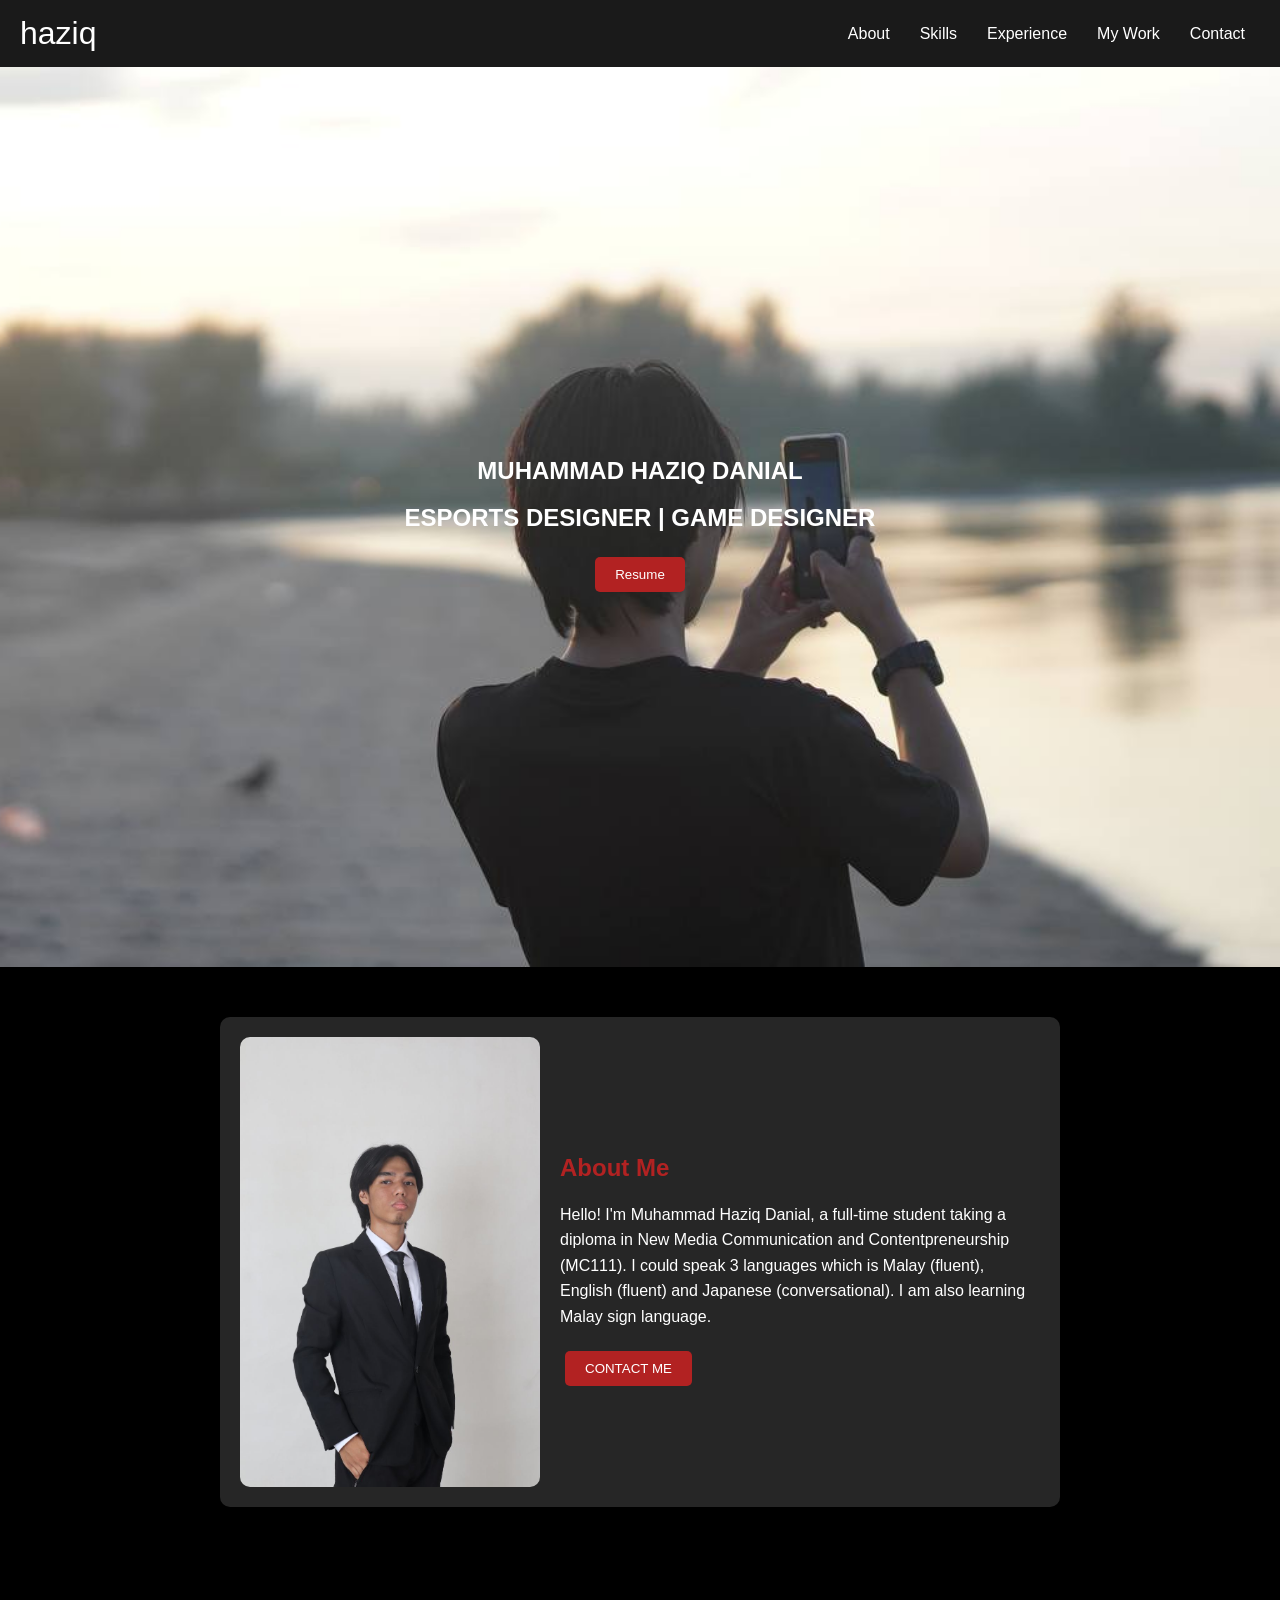
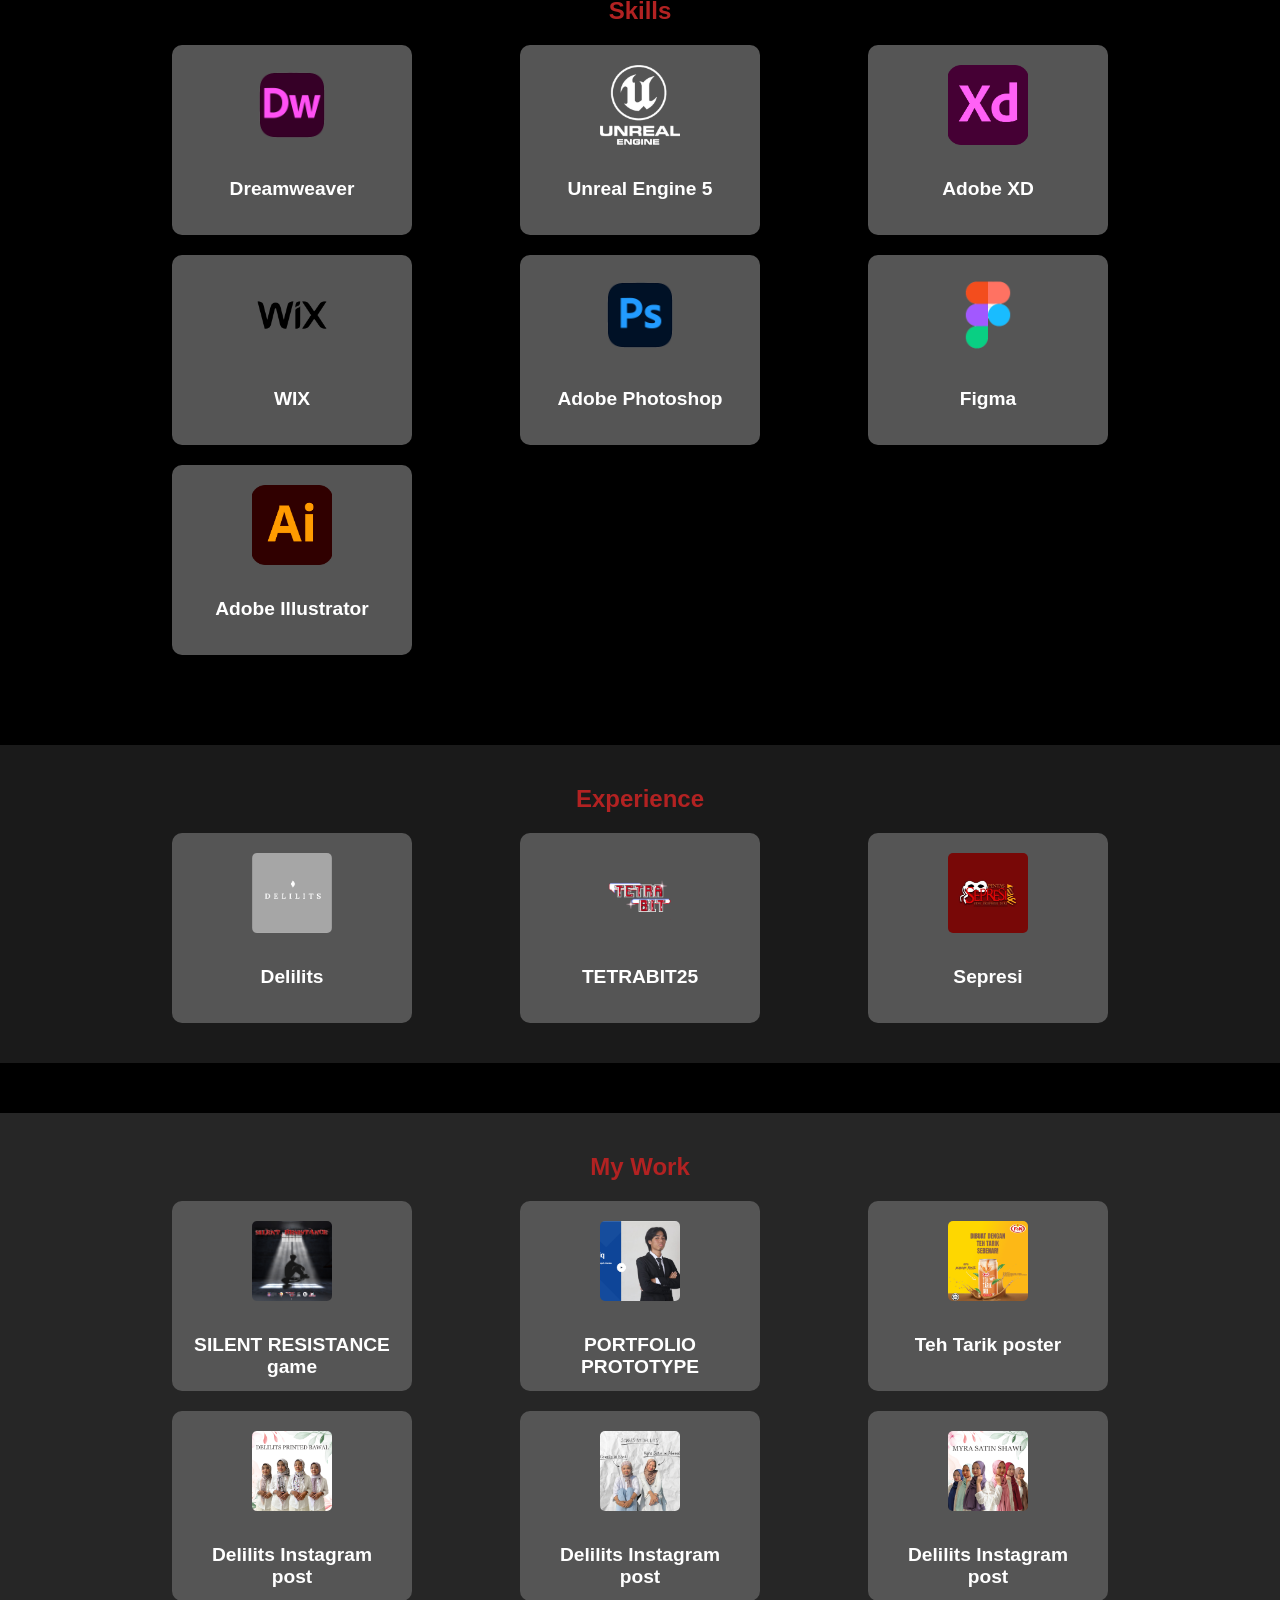
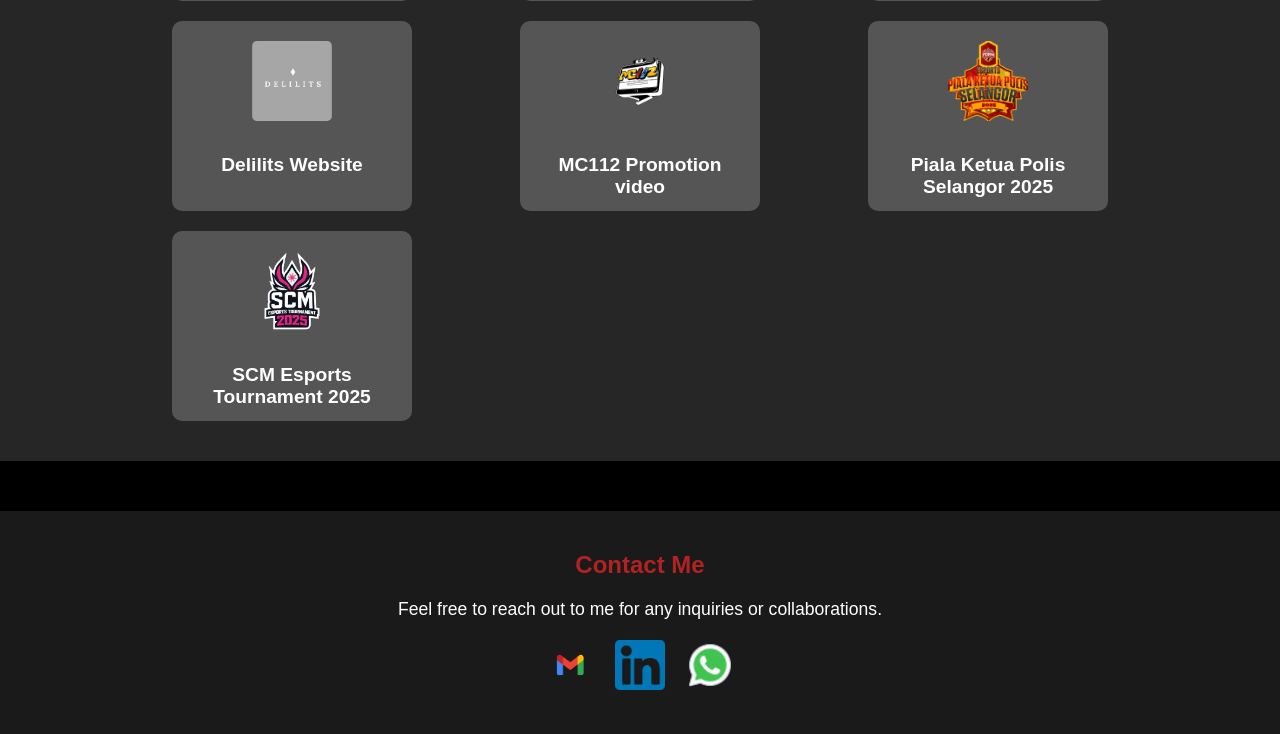
==== commit 37f19a44: "Update index.html" ====
--- a/index.html
+++ b/index.html
@@ -27,7 +27,7 @@
     <section id="hero" class="hero">
         <div class="hero-content">
             <h1>MUHAMMAD HAZIQ DANIAL</h1>
-            <h2>WEB DESIGNER | GAME DESIGNER</h2>
+            <h2>ESPORTS DESIGNER | GAME DESIGNER</h2>
             <a
                 href="https://www.canva.com/design/DAGLxWWae8o/kilIb12-wO36M04ahbIdtQ/view?utm_content=DAGLxWWae8o&utm_campaign=designshare&utm_medium=link2&utm_source=uniquelinks&utlId=h05227109ed"
                 target="_blank">
@@ -393,3 +393,4 @@
     </script>
 </body>
 </html>
+
